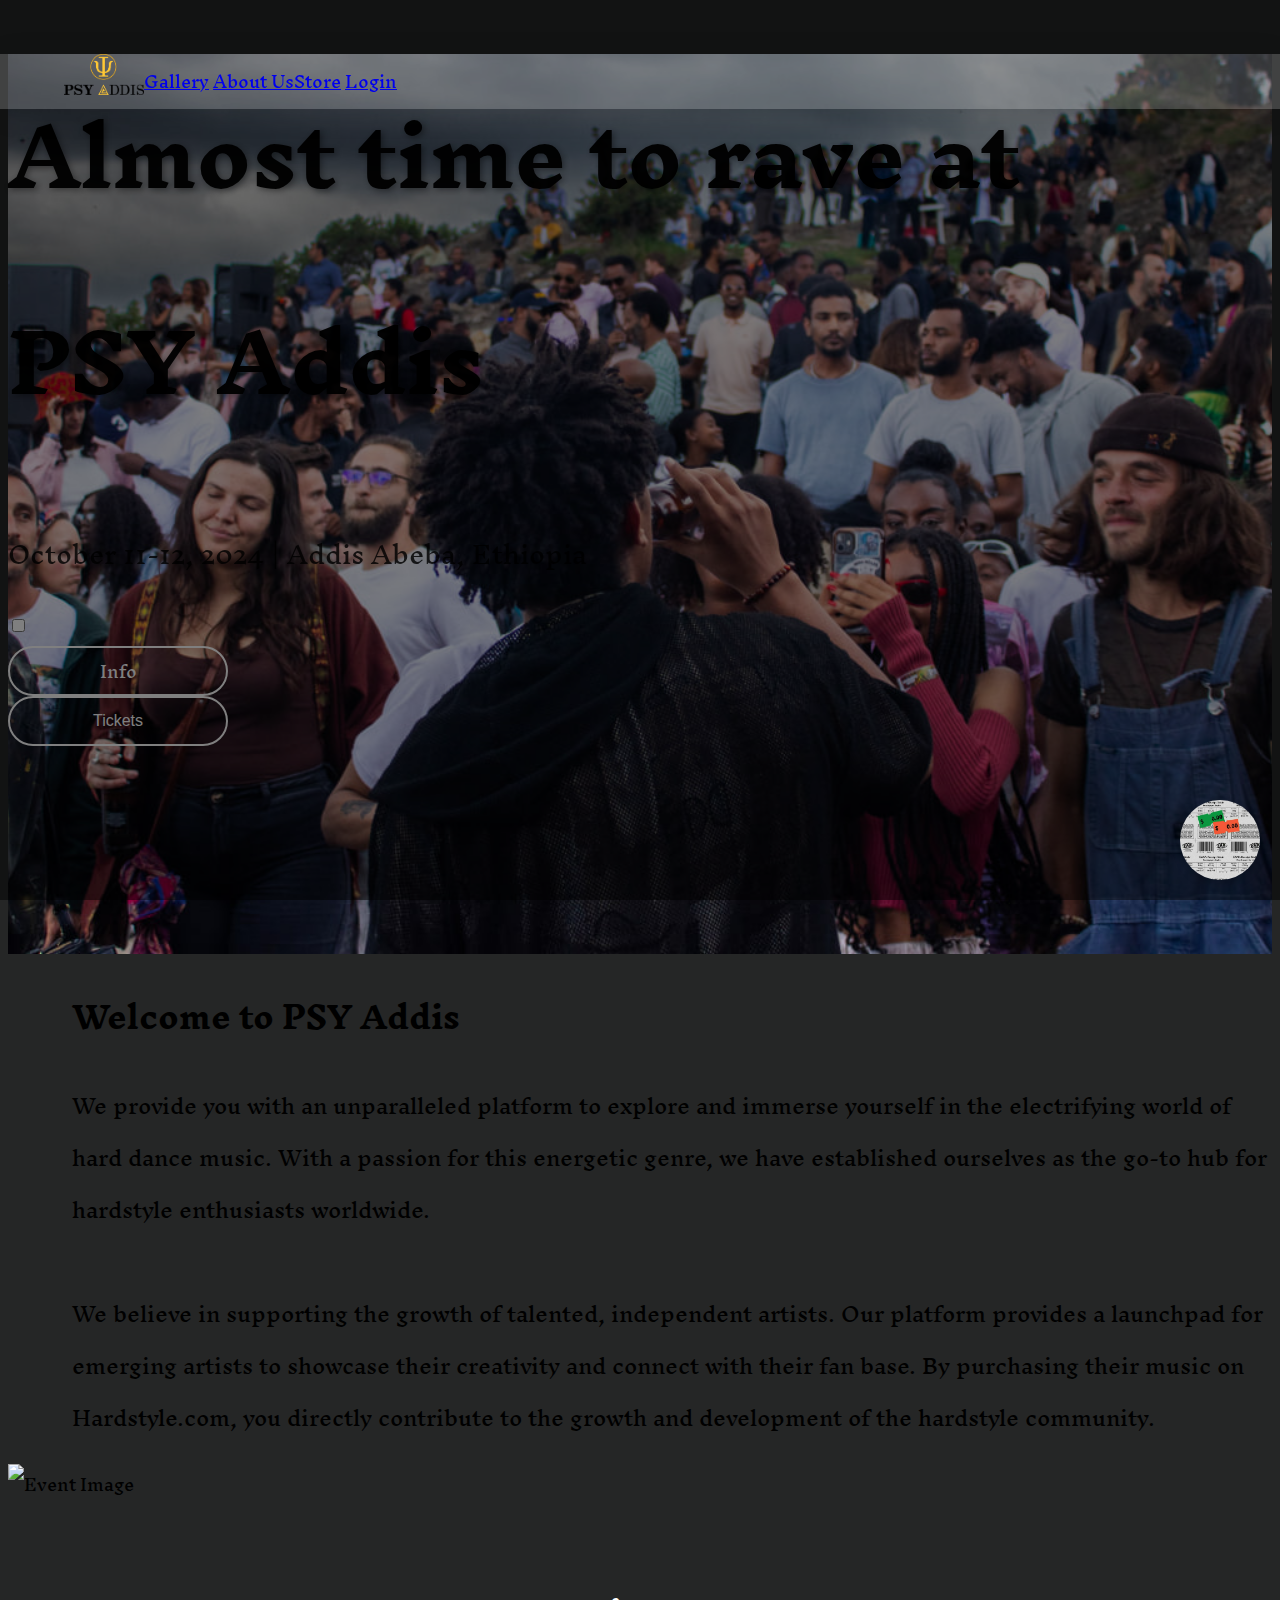
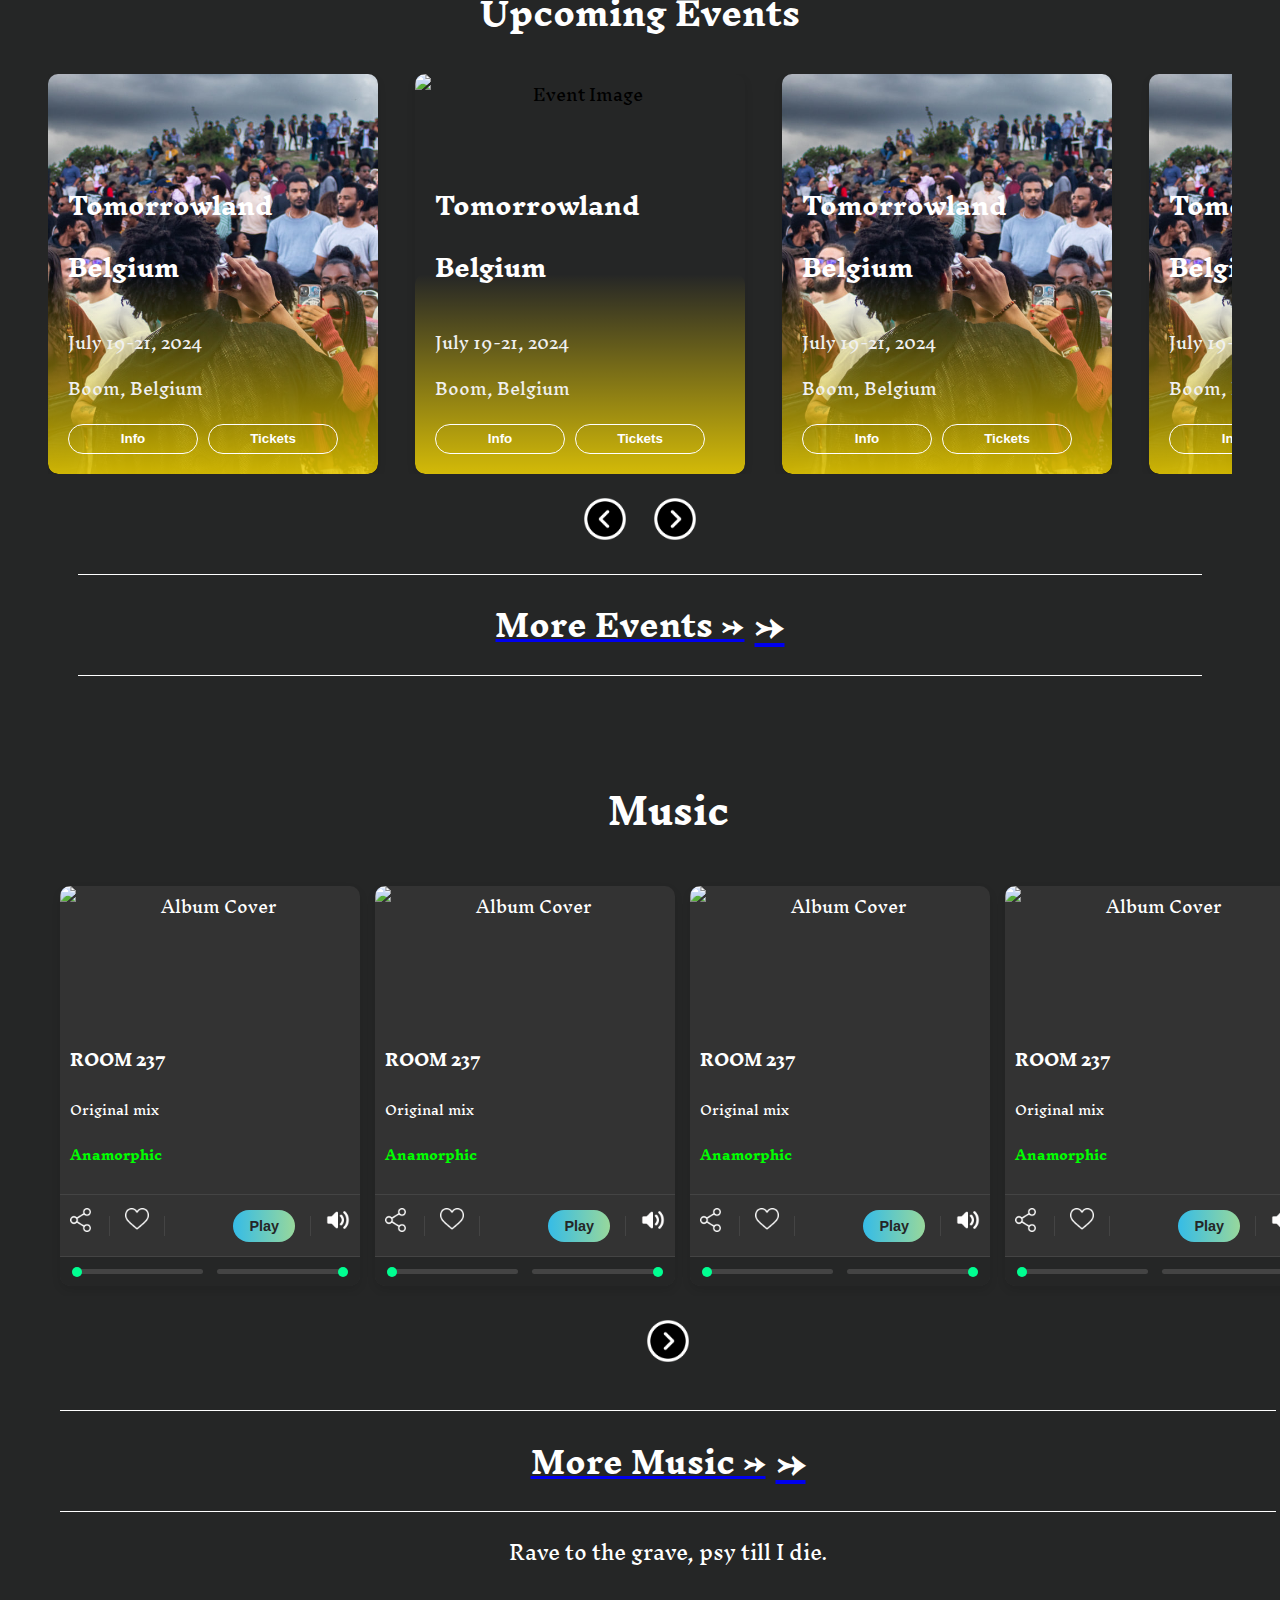
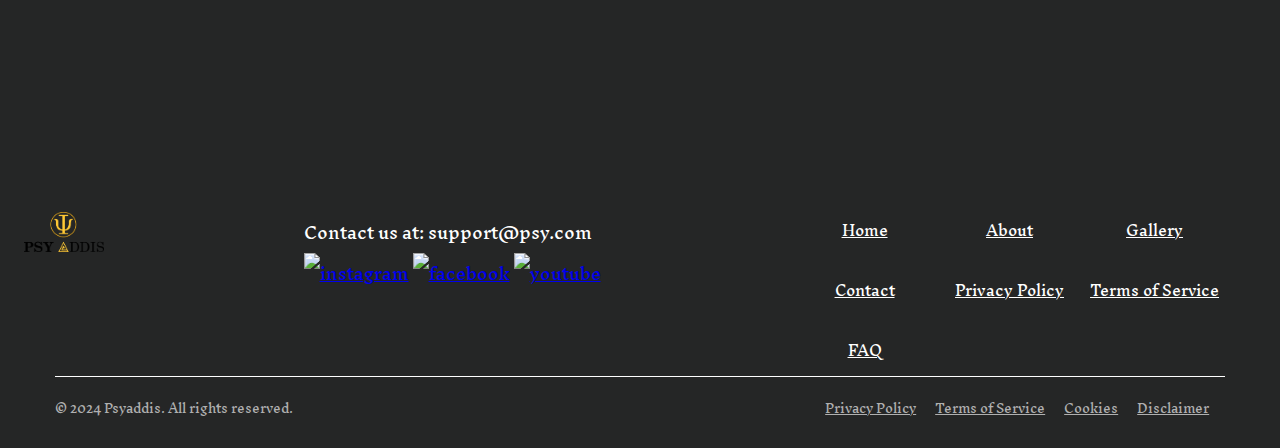
==== index.html @ b21545d0 "Add files via upload" ====
<!DOCTYPE html>
<html lang="en">
<head>
    <meta charset="UTF-8">
    <meta name="viewport" content="width=device-width, initial-scale=1.0">
    <title>PSY Addis Festival</title>
    <link href="https://cdn.jsdelivr.net/npm/tailwindcss@2.2.19/dist/tailwind.min.css" rel="stylesheet">
    <link rel="stylesheet" href="home.css">
    <script src="https://cdn.jsdelivr.net/npm/alpinejs@3.x.x/dist/cdn.min.js" defer></script>
    <script src="https://cdnjs.cloudflare.com/ajax/libs/gsap/3.9.1/gsap.min.js"></script>
    <script src="https://cdnjs.cloudflare.com/ajax/libs/gsap/3.11.5/gsap.min.js"></script>
    <script src="https://cdnjs.cloudflare.com/ajax/libs/gsap/3.11.5/ScrollTrigger.min.js"></script>

    <script src="home.js"></script>
</head>
<!-- Navbar -->
<nav class="navbar fixed top-0 w-full h-20 flex items-center px-4 backdrop-blur-md backdrop-brightness-75">
    <a href="index.html"><img src="psy.png" class="logo"></a>
    <div class="nav-links flex-1 justify-center hidden md:flex space-x-6">
        <a href="Gallery.html" class="text-white font-bold hover:text-yellow-400">Gallery</a>
        <a href="Aboutus.html" class="text-white font-bold hover:text-yellow-400">About Us</a>
    </div>
    <div class="hidden md:flex md:ml-auto space-x-6 mr-16">
        <a href="#" class="text-white font-bold hover:text-yellow-400">Store</a>
        <a href="login.html" class="text-white font-bold hover:text-yellow-400">Login</a>
    </div>
    <div class="hamburger md:hidden flex flex-col items-center cursor-pointer" id="hamburger">
        <div class="bg-white w-8 h-1 mb-1"></div>
        <div class="bg-white w-8 h-1 mb-1"></div>
        <div class="bg-white w-8 h-1"></div>
    </div>
</nav>

<!-- Mobile Menu -->
<div class="mobile-menu hidden md:hidden absolute top-20 left-0 w-full bg-gray-800 p-4 z-20">
    <a href="Gallery.html" class="block text-white font-bold hover:text-yellow-400">Gallery</a>
    <a href="Aboutus.html" class="block text-white font-bold hover:text-yellow-400">About Us</a>
    <a href="#" class="block text-white font-bold hover:text-yellow-400">Store</a>
    <a href="login.html" class="block text-white font-bold hover:text-yellow-400">Login</a>
</div>

<!-- Hidden Menu for Mobile -->
<div class="mobile-menu hidden md:hidden absolute top-20 left-0 w-full bg-gray-800 p-4 z-20">
    <a href="Gallery.html" class="block text-white font-bold hover:text-yellow-400">Gallery</a>
    <a href="Aboutus.html" class="block text-white font-bold hover:text-yellow-400">About Us</a>
    <a href="#" class="block text-white font-bold hover:text-yellow-400">Store</a>
    <a href="login.html" class="block text-white font-bold hover:text-yellow-400">Login</a>
</div>


<!-- Hero Section -->
<div class="hero bg-cover bg-center h-screen relative">
    <div class="overlay absolute inset-0 bg-black opacity-50"></div>
    <div class="main-content text-center absolute inset-0 flex flex-col justify-center items-center text-white">
        <h1 class="text-6xl font-bold">Almost time to rave at<br> PSY Addis</h1>
        <p class="text-2xl mt-4">October 11-12, 2024 | Addis Abeba, Ethiopia</p>

        <!-- Buttons Container -->
        <div class="buttons mt-6 flex space-x-4 relative">
            <div class="info-btn-container relative">
                <!-- Hidden checkbox for toggling dropdown -->
                <input type="checkbox" id="toggle-info" class="toggle-info hidden">

                <!-- Info Button (styled identically to Tickets button) -->
                <label for="toggle-info" class="info-btn border border-white px-10 py-2 rounded-full text-lg cursor-pointer">
                    Info
                </label>

                <!-- Dropdown for Info Button -->
                <div class="dropdown-info absolute top-full left-1/2 transform -translate-x-1/2 mt-2 p-6 bg-black text-white rounded-lg shadow-lg w-96">
                    <h3 class="text-xl font-bold mb-2">Event Details</h3>
                    <p class="mb-1"><strong>Date:</strong> October 11-12, 2024</p>
                    <p class="mb-1"><strong>Time:</strong> 6:00 PM - 2:00 AM</p>
                    <p class="mb-1"><strong>Location:</strong> Addis Abeba, Ethiopia</p>
                    <p class="mt-2"><strong>Details:</strong> Join us for an unforgettable night of music, dance, and celebration at PSY Addis.</p>
                </div>
            </div>

            <!-- Tickets Button -->
            <button class="tickets-btn border border-white px-10 py-2 rounded-full text-lg">Tickets</button>
        </div>
    </div>
</div>

<div class="info-section bg-gray-900 text-white py-20 px-4 flex flex-col md:flex-row items-center">
    <div class="info-text md:w-1/2 md:mr-16 mb-10 md:mb-0">
        <h2 class="text-3xl font-bold mb-4">Welcome to PSY Addis</h2>
        <p class="text-lg">
            We provide you with an unparalleled platform to explore and immerse yourself in the electrifying world of hard dance music. With a passion for this energetic genre, we have established ourselves as the go-to hub for hardstyle enthusiasts worldwide.
            <br><br>
            We believe in supporting the growth of talented, independent artists. Our platform provides a launchpad for emerging artists to showcase their creativity and connect with their fan base. By purchasing their music on Hardstyle.com, you directly contribute to the growth and development of the hardstyle community.
        </p>
    </div>
    <div class="info-image md:w-1/2 flex justify-center">
        <img src="qr.jpg" alt="Event Image" class="w-full md:w-96 h-auto">
    </div>
</div>


<section class="events-section">
    <h2>Upcoming Events</h2>
    <div class="events-grid" id="eventsGrid">
        <div class="event-card">
            <img src="event4.jpg" alt="Event Image" class="event-image">
            <div class="event-details">
                <h3>Tomorrowland Belgium</h3>
                <p>July 19-21, 2024</p>
                <p>Boom, Belgium</p>
                <div class="button-group">
                    <button class="outline-button">Info</button>
                    <button class="outline-button">Tickets</button>
                </div>
            </div>
        </div>

        <div class="event-card">
            <img src="qr.jpg" alt="Event Image" class="event-image">
            <div class="event-details">
                <h3>Tomorrowland Belgium</h3>
                <p>July 19-21, 2024</p>
                <p>Boom, Belgium</p>
                <div class="button-group">
                    <button class="outline-button">Info</button>
                    <button class="outline-button">Tickets</button>
                </div>
            </div>
        </div>

        <div class="event-card">
            <img src="event4.jpg" alt="Event Image" class="event-image">
            <div class="event-details">
                <h3>Tomorrowland Belgium</h3>
                <p>July 19-21, 2024</p>
                <p>Boom, Belgium</p>
                <div class="button-group">
                    <button class="outline-button">Info</button>
                    <button class="outline-button">Tickets</button>
                </div>
            </div>
        </div>

        <div class="event-card">
            <img src="event4.jpg" alt="Event Image" class="event-image">
            <div class="event-details">
                <h3>Tomorrowland Belgium</h3>
                <p>July 19-21, 2024</p>
                <p>Boom, Belgium</p>
                <div class="button-group">
                    <button class="outline-button">Info</button>
                    <button class="outline-button">Tickets</button>
                </div>
            </div>
        </div>

        <div class="event-card">
            <img src="event4.jpg" alt="Event Image" class="event-image">
            <div class="event-details">
                <h3>Tomorrowland Belgium</h3>
                <p>July 19-21, 2024</p>
                <p>Boom, Belgium</p>
                <div class="button-group">
                    <button class="outline-button">Info</button>
                    <button class="outline-button">Tickets</button>
                </div>
            </div>
        </div>
        <!-- Repeat for other event cards -->
    </div>
    <div class="button-container">
        <img src="left.png" alt="Left Icon" class="icon-button" id="leftScroll">
        <img src="right.png" alt="Right Icon" class="icon-button" id="rightScroll">
    </div>

    <a href="events.html" class="more-events-link">
        <div class="more-events-button">
            <span>More Events →</span>
        </div>
    </a>

</section>

<section class="latest-releases">
    <h2>Music</h2>
    <div class="releases-grid">
        <!-- Card 1 -->
        <div class="release-card">
            <img src="event5.jpg" alt="Album Cover" class="release-image">
            <div class="release-info">
                <h3>ROOM 237</h3>
                <p>Original mix</p>
                <p class="artist">Anamorphic</p>
            </div>
            <div class="release-icons">
                <div class="icon">
                    <img src="elips.png" alt="Ellipsis">
                </div>
                <div class="divider"></div>
                <div class="icon">
                    <img src="heart.png" alt="Heart">
                </div>
                <div class="divider"></div>
                <button class="play-button" data-audio="audio1">Play</button>
                <div class="divider"></div>
                <div class="icon">
                    <img src="volume.png" alt="Volume">
                </div>
            </div>

            <audio id="audio1" src="audio/room237.mp3"></audio>
            <div class="music-player">
                <input type="range" class="progress-bar" value="0" max="100">
                <input type="range" class="volume-bar" min="0" max="1" step="0.01" value="1">
            </div>
        </div>


        <div class="release-card">
            <img src="event5.jpg" alt="Album Cover" class="release-image">
            <div class="release-info">
                <h3>ROOM 237</h3>
                <p>Original mix</p>
                <p class="artist">Anamorphic</p>
            </div>
            <div class="release-icons">
                <div class="icon">
                    <img src="elips.png" alt="Ellipsis">
                </div>
                <div class="divider"></div>
                <div class="icon">
                    <img src="heart.png" alt="Heart">
                </div>
                <div class="divider"></div>
                <button class="play-button" data-audio="audio1">Play</button>
                <div class="divider"></div>
                <div class="icon">
                    <img src="volume.png" alt="Volume">
                </div>
            </div>
            <audio id="audio1" src="audio/room237.mp3"></audio>
            <div class="music-player">
                <input type="range" class="progress-bar" value="0" max="100">
                <input type="range" class="volume-bar" min="0" max="1" step="0.01" value="1">
            </div>
        </div>


        <div class="release-card">
            <img src="qr.jpg" alt="Album Cover" class="release-image">
            <div class="release-info">
                <h3>ROOM 237</h3>
                <p>Original mix</p>
                <p class="artist">Anamorphic</p>
            </div>
            <div class="release-icons">
                <div class="icon">
                    <img src="elips.png" alt="Ellipsis">
                </div>
                <div class="divider"></div>
                <div class="icon">
                    <img src="heart.png" alt="Heart">
                </div>
                <div class="divider"></div>
                <button class="play-button" data-audio="audio1">Play</button>
                <div class="divider"></div>
                <div class="icon">
                    <img src="volume.png" alt="Volume">
                </div>
            </div>
            <audio id="audio1" src="audio/room237.mp3"></audio>
            <div class="music-player">
                <input type="range" class="progress-bar" value="0" max="100">
                <input type="range" class="volume-bar" min="0" max="1" step="0.01" value="1">
            </div>
        </div>


        <div class="release-card">
            <img src="event5.jpg" alt="Album Cover" class="release-image">
            <div class="release-info">
                <h3>ROOM 237</h3>
                <p>Original mix</p>
                <p class="artist">Anamorphic</p>
            </div>
            <div class="release-icons">
                <div class="icon">
                    <img src="elips.png" alt="Ellipsis">
                </div>
                <div class="divider"></div>
                <div class="icon">
                    <img src="heart.png" alt="Heart">
                </div>
                <div class="divider"></div>
                <button class="play-button" data-audio="audio1">Play</button>
                <div class="divider"></div>
                <div class="icon">
                    <img src="volume.png" alt="Volume">
                </div>
            </div>
            <audio id="audio1" src="audio/room237.mp3"></audio>
            <div class="music-player">
                <input type="range" class="progress-bar" value="0" max="100">
                <input type="range" class="volume-bar" min="0" max="1" step="0.01" value="1">
            </div>
        </div>

        <div class="release-card">
            <img src="event5.jpg" alt="Album Cover" class="release-image">
            <div class="release-info">
                <h3>ROOM 237</h3>
                <p>Original mix</p>
                <p class="artist">Anamorphic</p>
            </div>
            <div class="release-icons">
                <div class="icon">
                    <img src="elips.png" alt="Ellipsis">
                </div>
                <div class="divider"></div>
                <div class="icon">
                    <img src="heart.png" alt="Heart">
                </div>
                <div class="divider"></div>
                <button class="play-button" data-audio="audio1">Play</button>
                <div class="divider"></div>
                <div class="icon">
                    <img src="volume.png" alt="Volume">
                </div>
            </div>
            <audio id="audio1" src="audio/room237.mp3"></audio>
            <div class="music-player">
                <input type="range" class="progress-bar" value="0" max="100">
                <input type="range" class="volume-bar" min="0" max="1" step="0.01" value="1">
            </div>
        </div>

        <div class="release-card">
            <img src="qr.jpg" alt="Album Cover" class="release-image">
            <div class="release-info">
                <h3>ROOM 237</h3>
                <p>Original mix</p>
                <p class="artist">Anamorphic</p>
            </div>
            <div class="release-icons">
                <div class="icon">
                    <img src="elips.png" alt="Ellipsis">
                </div>
                <div class="divider"></div>
                <div class="icon">
                    <img src="heart.png" alt="Heart">
                </div>
                <div class="divider"></div>
                <button class="play-button" data-audio="audio1">Play</button>
                <div class="divider"></div>
                <div class="icon">
                    <img src="volume.png" alt="Volume">
                </div>
            </div>
            <audio id="audio1" src="house.mp3"></audio>
            <div class="music-player">
                <input type="range" class="progress-bar" value="0" max="100">
                <input type="range" class="volume-bar" min="0" max="1" step="0.01" value="1">
            </div>
        </div>
    </div>


        <div class="button-container">
        <a class="scroll-left">
            <img src="left.png" alt="Left Icon" class="icon-button">
        </a>
        <a class="scroll-right">
            <img src="right.png" alt="Right Icon" class="icon-button">
        </a>
    </div>

    <a href="music.html" class="more-events-link">
        <div class="more-events-button">
            <span>More Music →</span>
        </div>
    </a>

    <p class="rave-message">Rave to the grave, psy till I die.</p>

</section>


<!-- Footer Section -->
<footer class="footer-section py-8">
    <div class="footer-content flex flex-col md:flex-row justify-between items-start px-4 md:px-0">

        <!-- Logo and Contact Info -->
        <div class="footer-logo mb-4 md:mb-0">
            <a href="index.html"><img src="psy.png" alt="Logo"></a>
        </div>

        <div class="footer-contact text-center md:text-left">
            <span>Contact us at: support@psy.com</span>

            <!-- Social Media Icons -->
            <div class="footer-social-icons flex justify-center md:justify-start space-x-4 mt-2">
                <a href="https://www.instagram.com/psy_addis/?__pwa=1#"><img src="instagram-icon.png" alt="instagram"></a>
                <a href="https://www.facebook.com/profile.php?id=100089936949638&ref=xav_ig_profile_web"><img src="facebook-icon.png" alt="facebook"></a>
                <a href="https://www.youtube.com/@PsyAddis"><img src="youtube-icon.png" alt="youtube"></a>
            </div>
        </div>

        <!-- Footer Navigation Links -->
        <div class="footer-nav grid grid-cols-1 md:grid-cols-3 gap-2 text-left mt-6 md:mt-0">
            <a href="index.html">Home</a>
            <a href="Aboutus.html">About</a>
            <a href="Gallery.html">Gallery</a>
            <a href="contact.html">Contact</a>
            <a href="#" class="footer-link" data-page="privacy-policy">Privacy Policy</a>
            <a href="#" class="footer-link" data-page="terms-of-service">Terms of Service</a>
            <a href="#" class="footer-link" data-page="faq">FAQ</a>
        </div>

    </div>
    <!-- Footer Legal Section -->
    <div class="footer-legal mt-8 py-4 text-center md:text-left text-gray-400">
        <span>&copy; 2024 Psyaddis. All rights reserved.</span>
        <div class="flex flex-wrap gap-4 justify-center md:justify-start mt-2">
            <a href="#" class="footer-link" data-page="privacy-policy">Privacy Policy</a>
            <a href="#" class="footer-link" data-page="terms-of-service">Terms of Service</a>
            <a href="#" class="footer-link" data-page="cookies-policy">Cookies</a>
            <a href="#" class="footer-link" data-page="disclaimer">Disclaimer</a>
        </div>
    </div>
    <!-- JavaScript for Dynamic Content -->
    <script>
        const pages = {
            "privacy-policy": `
                <h1>Privacy Policy</h1>
                <p>
Privacy Policy for PSY Addis
At PSY Addis, we respect your privacy and are committed to protecting your personal information. This policy outlines how we collect, use, and safeguard the data you share with us.

Information We Collect:

Name, email address, and contact details when you purchase tickets.
Payment details processed securely by third-party payment providers.
Data from cookies to enhance your browsing experience.
How We Use Your Data:

To process ticket purchases and provide event updates.
To send promotional offers and updates about upcoming house music events.
For customer support and resolving issues.
Your Rights:

Access, update, or delete your personal information.
Opt-out of marketing communications at any time.
For questions, email us at privacy@psyaddis.com.
                </p>
            `,
            "terms-of-service": `
                <h1>Terms of Service</h1>
                <p>
Terms of Use for PSY Addis Website
Welcome to the PSY Addis website. By accessing or using our platform, you agree to the following terms:

Ticket Purchases:

Tickets are non-refundable unless the event is canceled.
Resale of tickets is prohibited.
Usage Restrictions:

You must be 18+ to purchase tickets.
Do not use the website for fraudulent or unauthorized activities.
Liability:

PSY Addis is not responsible for any issues caused by third-party services (e.g., payment gateways).
If you have any concerns, contact support@psyaddis.com.
                </p>
            `,
            "faq": `
                <h1>Frequently Asked Questions</h1>
                <p><strong>Q:</strong> Q: How can I purchase tickets?
<br><strong>A:</strong> Visit our website, select your event, and follow the payment steps.</p>

<p><strong>Q:</strong> Q: Are refunds available?
<br><strong>A:</strong> Refunds are issued only if the event is canceled.</p>

<p><strong>Q:</strong> Q: Can I transfer my ticket to someone else?
<br><strong>A:</strong> Yes, tickets are transferable, but the buyer assumes all risks.</p>

<p><strong>Q:</strong> Q: What if I don’t receive my ticket?
<br><strong>A:</strong> Contact us at support@psyaddis.com, and we’ll resolve it promptly.</p>

<p><strong>Q:</strong> Q: Do I need to print my ticket?
<br><strong>A:</strong> No, digital tickets are accepted at the event entrance.</p>


            `,
            "cookies-policy": `
                <h1>Cookies Policy</h1>
                <p>
We use cookies to ensure a seamless experience on our website.

What Are Cookies?
Cookies are small files stored on your device to improve website functionality and enhance your user experience.

How We Use Cookies:

To remember your preferences and login details.
To analyze website traffic and improve our services.
Managing Cookies:
You can adjust your browser settings to disable cookies, but this may limit some website features.

For more details, email cookies@psyaddis.com.


                </p>
            `,
            "disclaimer": `
                <h1>Disclaimer</h1>
                <p>4. Disclaimer
PSY Addis provides this website “as is” without warranties of any kind.

Event Information:

Event details are subject to change without prior notice.
PSY Addis is not liable for third-party event management issues.
Website Availability:

We strive for uninterrupted service but cannot guarantee availability at all times.
For further assistance, email info@psyaddis.com.

</p>
            `,
        };

        document.addEventListener("DOMContentLoaded", () => {
            const links = document.querySelectorAll(".footer-link");
            const body = document.querySelector("body");
            const contentWrapper = document.createElement("div");
            contentWrapper.id = "dynamic-page";
            contentWrapper.style.cssText = `
                position: fixed;
                top: 0;
                left: 0;
                width: 70%;
                height: 100%;
                background: black;
                color: white;
                display: flex;
                flex-direction: column;
                justify-content: center;
                align-items: center;
                text-align: center;
                padding: 20px;
                box-sizing: border-box;
                display: none;
            `;
            body.appendChild(contentWrapper);

            links.forEach(link => {
                link.addEventListener("click", (event) => {
                    event.preventDefault();
                    const page = event.target.dataset.page;
                    if (pages[page]) {
                        contentWrapper.innerHTML = pages[page] + `<button id="close-btn" style="margin-top: 20px; padding: 10px 20px; background: gray; color: white; border: none; border-radius: 5px; cursor: pointer;">Close</button>`;
                        contentWrapper.style.display = "flex";

                        document.getElementById("close-btn").addEventListener("click", () => {
                            contentWrapper.style.display = "none";
                        });
                    }
                });
            });
        });
    </script>
</footer>

<!-- My Tickets Circle -->
<div class="my-tickets-circle" id="myTicketsCircle">
    <img src="ticket.jpg" alt="My Tickets" />
</div>

<!-- Popup Modal -->
<div class="ticket-popup" id="ticketPopup">
    <div class="popup-content">
        <span class="close-btn" id="closeBtn">&times;</span>
        <h2>Your Tickets</h2>
        <ul id="ticketList">
            <!-- Tickets will be dynamically added here -->
        </ul>
    </div>
</div>


</body>
</html>
---- home.css ----
/* Font and base styles */
@import url('https://fonts.googleapis.com/css2?family=Inknut+Antiqua:wght@400;700&display=swap');
body {
    font-family: 'Inknut Antiqua', serif;
      background-color: #252626;
}

/* Background image */
.hero {
    background-image: url('event4.jpg');
    background-size: cover;
    background-position: center;
    height: 100vh;
}

/* Background overlay */
.overlay {
    position: absolute;
    inset: 0;
    background: rgba(0, 0, 0, 0.5);
}

/* Navbar styles */
.navbar {
    background: rgba(255, 255, 255, 0.2);
    box-shadow: 0 4px 30px rgba(0, 0, 0, 0.1);
    z-index: 10; /* Ensure the navbar is on top */
}

.logo {
    width: 80px;
    margin-left: 4rem;
}

.nav-item {
    color: white;
    font-weight: bold;
        font-size: 1.25rem;
    transition: color 0.3s;
}

.nav-item:hover {
    color: yellow;
}

.flex.mr-16 {
    margin-right: 4rem;
}

/* Navbar Styles */
.navbar {
    background: rgba(255, 255, 255, 0.2);
    box-shadow: 0 4px 30px rgba(0, 0, 0, 0.1);
    z-index: 10; /* Ensure the navbar is on top */
    width: 100%; /* Full width of the container */
    position: fixed; /* Keep it at the top */
    left: 0; /* Align to the left edge */
}

/* Navbar Styles */
.navbar {
    background: rgba(255, 255, 255, 0.2);
    box-shadow: 0 4px 30px rgba(0, 0, 0, 0.1);
    z-index: 10; /* Ensure the navbar is on top */
    width: 100%; /* Full width of the container */
    position: fixed; /* Keep it at the top */
    left: 0; /* Align to the left edge */
    display: flex; /* Use flexbox for layout */
    justify-content: space-between; /* Space out the items */
    align-items: center; /* Center items vertically */
}

/* Hamburger Styles */
.hamburger {
    cursor: pointer; /* Change cursor on hover */
    flex-direction: column; /* Stack lines vertically */
    margin-left: auto; /* Push hamburger to the right */
}

/* Mobile Menu Styles */
.mobile-menu {
    display: none; /* Initially hidden */
    background: rgba(0, 0, 0, 0.9); /* Black background for the mobile menu */
    position: fixed; /* Fix position so it covers the full width */
    top: 80px; /* Adjust based on navbar height */
    left: 0; /* Align to the left */
    right: 0; /* Align to the right */
    margin: 0; /* Remove margin */
    padding: 1rem; /* Add padding for the mobile menu */
    z-index: 20; /* Make sure it's on top of other elements */
    opacity: 0; /* Start hidden */
    transform: translateY(-20px); /* Start slightly above */
    transition: opacity 0.3s ease, transform 0.3s ease; /* Add transition for smooth effect */
}

/* Show menu when hamburger is clicked */
.mobile-menu:not(.hidden) {
    display: block; /* Show the menu */
    opacity: 1; /* Make it visible */
    transform: translateY(0); /* Move it to the default position */
}

/* Mobile responsiveness */
@media (max-width: 768px) {
    .nav-links {
        display: none; /* Hide desktop nav links */
    }

    .mobile-menu {
        padding: 2rem 0; /* Add padding to the mobile menu for top and bottom */
    }

    .mobile-menu a {
        text-align: center; /* Center text in mobile menu */
        display: block; /* Block display for each link */
        margin: 1rem 0; /* Spacing between links */
        color: white; /* Text color for visibility */
        font-weight: bold; /* Bold text */
        font-size: 1.5rem; /* Increase font size for better readability */
    }
}


/* Main content */
.main-content h1 {
    font-size: 5rem;
    text-shadow: 2px 2px 6px rgba(0, 0, 0, 0.4);
}

.main-content p {
    font-size: 1.5rem;
}

/* Buttons */
.buttons .info-btn,
.buttons .tickets-btn {
    width: 220px;
    height: 50px;
    border-radius: 30px;
    transition: all 0.3s ease;
    border: 2px solid white;
    background-color: transparent;
    color: white;
    display: flex;
    align-items: center;
    justify-content: center;
    padding: 0 20px;
    font-size: 1rem;
    box-sizing: border-box; /* Ensure padding doesn't cause overflow */
}

.buttons .info-btn:hover,
.buttons .tickets-btn:hover {
    background-color: white;
    color: black;
}

/* Adjust spacing between buttons */
.buttons .info-btn + .tickets-btn {
    margin-left: 20px;
}

/* Dropdown styling */
/* Add a hidden class to initially hide the dropdown */
.dropdown-info {
    position: absolute;
    top: 100%; /* Positioned below the button */
    left: 50%;
    transform: translateX(-50%);
    margin-top: 0.5rem;
    padding: 1.5rem;
    background-color: black;
    color: white;
    border-radius: 0.5rem;
    box-shadow: 0 4px 8px rgba(0, 0, 0, 0.2);
    width: 24rem; /* Wider to accommodate detailed info */
    opacity: 0; /* Initially hidden */
    visibility: hidden; /* Initially hidden */
    transition: opacity 0.3s ease, visibility 0s linear 0.3s; /* Smooth fade-in transition */
}

.dropdown-info.visible {
    visibility: visible;
    opacity: 1; /* Make visible when class is added */
    transition: opacity 0.3s ease; /* Smooth fade-in */
}

/* Paragraph spacing */
.dropdown-info p {
    margin: 0.5rem 0; /* Consistent spacing */
}

.dropdown-info h3 {
    font-size: 1.25rem; /* Larger title font */
}

.dropdown-info p strong {
    color: #ffcc00; /* Optional highlight color */
}


/* Responsive Styles */
@media (max-width: 768px) {
    .main-content h1 {
        font-size: 3rem;
    }
    .main-content p {
        font-size: 1.2rem;
    }
    .buttons .info-btn,
    .buttons .tickets-btn {
        width: 180px; /* Adjust button width */
    }
    .dropdown-info {
        width: 90vw; /* Responsive width for mobile */
        max-width: 320px; /* Prevent excessive width */
    }
}

@media (max-width: 480px) {
    .main-content h1 {
        font-size: 2.5rem;
    }
    .main-content p {
        font-size: 1rem;
    }
    .buttons .info-btn,
    .buttons .tickets-btn {
        width: 150px; /* Further adjust button width */
    }
    .dropdown-info {
        width: 90vw; /* Constrain dropdown on small screens */
        max-width: 280px;
    }
}

/* Info Section */
.info-section {
    background-color: #252626; /* Background color */
}

.info-text {
    margin-left: 4rem;
    font-size: 20px;
}

.info-image img {
    width: 480px;
    height: 480px;
}

/* Responsive styles */
@media (max-width: 640px) {
 .info-text {
        margin-left: 0;
        text-align: center;
    }

    .info-image img {
        width: 100%; /* Make image responsive */
        height: auto;
    }
}



.events-section {
    position: relative;
    padding: 40px;
    background-color: #252626;
    text-align: center;
    overflow-x: hidden; /* Hide horizontal overflow */
}

.events-section h2 {
  font-size: 2em;
  margin-bottom: 20px;
  color: #ffffff;
}

.events-grid {
    display: flex;
    gap: 5px;
    overflow-x: auto; /* Enable scrolling but hide scrollbar */
    scroll-snap-type: x mandatory;
    scroll-behavior: smooth;
}
.events-grid::-webkit-scrollbar {
    display: none; /* Hides scrollbar in WebKit browsers */
}
.event-card {
  min-width: 330px; /* Set a fixed card width */
  width: 330px; /* Ensures consistent width */
  height: 400px; /* Fixed card height */
  margin: 0 0 0 2rem; /* Moves each card 2rem to the right */
  padding: 0; /* Removes any internal padding */
  border-radius: 10px;
  overflow: hidden;
  position: relative;
  transition: transform 0.3s;
  box-shadow: 0 4px 8px rgba(0, 0, 0, 0.1);
  scroll-snap-align: start;
}

.event-image {
  width: 100%; /* Ensures the image takes the full card width */
  height: 100%; /* Ensures the image takes the full card height */
  object-fit: cover; /* Ensures the image scales properly to fit the card */
  display: block; /* Prevents images from being treated as inline elements */
}

.event-card::after {
  content: '';
  position: absolute;
  bottom: 0;
  left: 0;
  right: 0;
  height: 50%; /* Overlay height to cover half of the card */
  background: linear-gradient(to top, rgba(255, 223, 0, 0.8), rgba(255, 223, 0, 0));
  border-radius: 10px;
  pointer-events: none;
}

.event-details {
  position: absolute;
  bottom: 20px;
  left: 20px;
  right: 20px;
  color: #ffffff;
  z-index: 1;
  text-align: left;
}

.event-details h3 {
  font-size: 1.5em;
  color: #ffffff;
}

.event-details p {
  color: #f0f0f0;
  margin: 5px 0;
}

.button-group {
  display: flex;
  gap: 10px;
  margin-top: 15px;
  justify-content: left;
}

.outline-button {
  width: 130px;
  height: 30px;
  background-color: transparent;
  border: 1px solid #ffffff;
  border-radius: 30px;
  color: #ffffff;
  font-weight: bold;
  cursor: pointer;
  transition: background-color 0.3s, color 0.3s;
}

.outline-button:hover {
  background-color: #ffffff;
  color: #252626;
}

.button-container {
    display: flex;
    justify-content: center;
    margin-top: 20px;
}

.icon-button {
    width: 50px; /* Set your desired icon size */
    height: 50px;
    margin: 0 10px;
    cursor: pointer;
    transition: transform 0.3s ease;
    border-radius: 50%; /* Optional: round icon */
}

.icon-button:hover {
    transform: scale(1.1); /* Slightly enlarge on hover */
    box-shadow: 0 4px 8px rgba(0, 0, 0, 0.2); /* Add shadow effect on hover */
}



/* Media query for mobile mode */
@media (max-width: 768px) {
  .events-grid {
    display: flex; /* Change to flex for horizontal scrolling on mobile */
    overflow-x: auto; /* Enable horizontal scrolling */
    scroll-snap-type: x mandatory; /* Snap effect */
    padding: 0; /* Ensures no extra space around the grid */
  }

  .event-card {
    scroll-snap-align: start; /* Snap alignment */
    min-width: 90%; /* Ensures each card takes full width of the viewport */
  }
}



/* Additional styling for the 'More Events' button */
.more-events-button {
  width: 97%;
  height: 100px;
  margin: 30px auto 0;
  display: flex;
  align-items: center;
  justify-content: center;
  color: #ffffff;
  font-size: 30px;
  font-weight: bold;
  background-color: transparent;
  border-top: 1px solid #ffffff;
  border-bottom: 1px solid #ffffff;
  position: relative;
  overflow: hidden;
  cursor: pointer;
  transition: color 0.3s;
  text-decoration: none; /* For link styling */
}

/* Text and arrow styling */
.more-events-button span {
  display: flex;
  align-items: center;
  gap: 10px;
  z-index: 1;
}

.more-events-button span::after {
  content: '→'; /* Arrow */
  font-size: 40px;
}

/* Yellow fill effect on hover */
.more-events-button::before {
  content: '';
  position: absolute;
  top: 100%;
  left: 0;
  width: 100%;
  height: 100%;
  background-color: rgba(255, 223, 0, 0.8); /* Yellow overlay */
  transition: top 0.4s ease;
  z-index: 0;
}

/* Hover effect to animate fill from bottom up */
.more-events-button:hover::before {
  top: 0;
}

.more-events-button:hover {
  color: #252626; /* Text color changes to match background */
}




body {
    background-color: #252626; /* Background color for the whole page */
    overflow-x: hidden;
}

/* Music Section */
.latest-releases {
    padding: 20px;
    background-color: #252626;
    color: white;
    text-align: center;
    width: 100vw;
    margin: 0 auto;
    overflow-x: hidden;
}

.latest-releases h2 {
    font-size: 2.2em;
    margin-bottom: 20px;
    color: #ffffff;
}

.releases-grid {
    display: flex; /* Change from grid to flex */
    gap: 15px;
    overflow-x: hidden; /* Enable horizontal scrolling */
    scroll-snap-type: x mandatory; /* Snap effect for horizontal scroll */
    padding: 10px;
    margin: 0 auto;
    width: 95%;
}

.release-card {
    min-width: 300px; /* Fixed width for horizontal scrolling */
    height: 400px; /* Fixed height for the card */
    background-color: #333;
    border-radius: 10px;
    overflow: hidden; /* Prevents the image from overflowing out of the card */
    color: white;
    display: flex;
    flex-direction: column;
    justify-content: space-between;
    box-shadow: 0 4px 8px rgba(0, 0, 0, 0.1);
    scroll-snap-align: center; /* Centers the card in view when scrolled */
}

.release-image {
    width: 100%;
    height: 230px;
    object-fit: cover;
    object-position: center;
}


.release-info {
    padding: 10px;
    text-align: left;
}

.release-info h3 {
    font-size: 1em;
    margin: 5px 0;
}

.release-info p {
    font-size: 0.8em;
}

.release-info .artist {
    color: #0f0;
    font-weight: bold;
}

.release-icons {
    display: flex;
    align-items: center;
    padding: 10px;
    background-color: #333;
    border-top: 1px solid #444;
}

.release-icons {
    display: flex;
    align-items: center;
    justify-content: space-between; /* Space out the elements */
    gap: 15px; /* Add spacing between items */
    padding: 10px;
}

.icon img {
    width: 24px;
    height: 24px;
    object-fit: contain; /* Keep the image proportions */
    cursor: pointer;
    transition: transform 0.2s; /* Smooth zoom-in effect on hover */
}

.icon img:hover {
    transform: scale(1.2); /* Slightly enlarge the icon on hover */
}

.divider {
    width: 1px;
    height: 20px;
    background-color: #444;
}

.play-button {
    background: linear-gradient(90deg, #35BCE7, #FAF350); /* Gradient background */
    color: #252626;
    border: none;
    padding: 8px 16px;
    border-radius: 20px; /* Rounded edges */
    font-size: 0.9em;
    font-weight: bold;
    cursor: pointer;
    transition: background-size 0.4s, transform 0.2s;
    background-size: 200%;
    margin-left: auto; /* Push the play button to the right */
}

.play-button:hover {
    background-position: right; /* Animate the gradient on hover */
    transform: scale(1.1); /* Slightly enlarge the button */
}


.music-player {
    display: flex;
    align-items: center;
    justify-content: space-between;
    padding: 10px;
    background-color: #252626;
    border-top: 1px solid #444;
    gap: 10px;
}

.progress-bar,
.volume-bar {
    -webkit-appearance: none;
    appearance: none;
    width: 100%;
    height: 5px;
    background: #444; /* Default background */
    border-radius: 5px;
    outline: none;
    transition: background-color 0.3s;
    cursor: pointer;
    background: linear-gradient(to right, #00ff91 0%, #00ff91 0%, #444 0%, #444 100%); /* Gradient */
}

.progress-bar::-webkit-slider-thumb,
.volume-bar::-webkit-slider-thumb {
    -webkit-appearance: none;
    appearance: none;
    width: 10px;
    height: 10px;
    background: #00ff91;
    border-radius: 50%;
    cursor: pointer;
}

.progress-bar:hover,
.volume-bar:hover {
    background-color: #555;
}


@media (max-width: 768px) { /* Target mobile screens */
    .releases-grid {
        display: flex; /* Use flexbox for horizontal layout */
        overflow-x: auto; /* Enable horizontal scrolling */
        scroll-snap-type: x mandatory; /* Enable snap scrolling */
        gap: 15px; /* Keep the gap between cards */
        padding: 20px 10px; /* Add padding for aesthetics */
    }

    .release-card {
        flex: 0 0 90%; /* Each card takes up 90% of the container width */
        margin-right: 10px; /* Margin to create a glimpse of the next card */
        scroll-snap-align: start; /* Snap alignment */
    }

    .releases-grid::-webkit-scrollbar {
        display: none; /* Hide scrollbar */
    }
}




.more-events-button {
    width: 95%;
    height: 100px;
    margin: 30px auto 0;
    display: flex;
    align-items: center;
    justify-content: center;
    color: #ffffff;
    font-size: 30px;
    font-weight: bold;
    background-color: transparent;
    border-top: 1px solid #ffffff;
    border-bottom: 1px solid #ffffff;
    position: relative;
    overflow: hidden;
    cursor: pointer;
    transition: color 0.3s;
    text-decoration: none; /* For link styling */
}

/* Text and arrow styling */
.more-events-button span {
    display: flex;
    align-items: center;
    gap: 10px;
    z-index: 1;
}

.more-events-button span::after {
    content: '→'; /* Arrow */
    font-size: 40px;
}

/* Yellow fill effect on hover */
.more-events-button::before {
    content: '';
    position: absolute;
    top: 100%;
    left: 0;
    width: 100%;
    height: 100%;
    background-color: rgba(255, 223, 0, 0.8); /* Yellow overlay */
    transition: top 0.4s ease;
    z-index: 0;
}

/* Hover effect to animate fill from bottom up */
.more-events-button:hover::before {
    top: 0;
}

.more-events-button:hover {
    color: #252626; /* Text color changes to match background */
}
.rave-message {
    color: white; /* Set the text color */
    font-size: 1.2em; /* Adjust the font size */
    margin-top: 15px; /* Add some space above the text */
    text-align: center; /* Center align the text */
}

/* Footer Section */
.footer-section {
    background-color: #252626;
    color: #ffffff;
    max-width: 100%;
    margin: 0 auto;
    padding: 1rem;
    margin-top: 180px;
}

.footer-content {
    max-width: 97%;s
    margin: 0 auto;
}

.footer-logo img {
    width: 5rem;
    height: 2.5rem;
}

.footer-contact span {
    font-size: 1rem;
    display: block;
}

.footer-social-icons a img {
    width: 1.5rem;
    height: 1.5rem;
}

.footer-nav {
    display: grid;
    grid-template-columns: 1fr; /* 1 column by default */
    gap: 1rem;
    text-align: left;
}

.footer-nav a {
    color: #ffffff;
    font-size: 0.875rem;
    margin-bottom: 0.5rem;
    transition: color 0.3s;
}

.footer-nav a:hover {
    color: #28a745;
}

.footer-legal {
    max-width: 95%;
    margin: 0 auto;
    border-top: 1px solid #ffffff;
    padding-top: 1rem;
    color: #b0b0b0; /* Dimmed color */
    font-size: 0.75rem;
    display: flex;
    flex-direction: column;
    align-items: center;
}

.footer-legal a {
    color: #b0b0b0;
    font-size: 0.75rem;
    margin-right: 1rem;
    transition: color 0.3s;
}

.footer-legal a:hover {
    color: #28a745;
}


/* Responsive styles */
@media (min-width: 768px) {
    .footer-content {
        display: flex;
        justify-content: space-between;
        align-items: flex-start;
    }

    .footer-nav {
        grid-template-columns: repeat(3, 1fr); /* 3 columns on larger screens */
        text-align: center; /* Align text left on desktop */
    }

    .footer-legal {
        flex-direction: row;
        justify-content: space-between;
        align-items: center;
        text-align: left;
    }
}

/* The "My Tickets" Circle (with Image) */
.my-tickets-circle {
    position: fixed;
    bottom: 20px;
    right: 20px;
    width: 80px;  /* Larger circle */
    height: 80px;  /* Larger circle */
    background-color: transparent;
    border-radius: 50%;
    overflow: hidden;
    cursor: pointer;
    box-shadow: 0 4px 8px rgba(0, 0, 0, 0.2);
    z-index: 1000;
    transition: transform 0.3s ease, box-shadow 0.3s ease;
}

.my-tickets-circle:hover {
    transform: scale(1.1); /* Slightly enlarge the circle on hover */
    box-shadow: 0 8px 16px rgba(0, 0, 0, 0.3); /* Add a stronger shadow */
}

.my-tickets-circle img {
    width: 100%;
    height: 100%;
    object-fit: cover;
    transition: opacity 0.3s ease;
}

.my-tickets-circle:hover img {
    opacity: 0.8; /* Slightly fade the image on hover */
}

/* The Popup Modal */
.ticket-popup {
    display: none;
    position: fixed;
    top: 50%;
    left: 50%;
    transform: translate(-50%, -50%) scale(0.5);  /* Start small and scale up */
    background-color: white;
    padding: 30px;
    border-radius: 10px;
    box-shadow: 0 4px 12px rgba(0, 0, 0, 0.1);
    z-index: 1001;
    width: 80%;
    max-width: 700px;  /* Larger popup */
    box-sizing: border-box;
    opacity: 0;
    transition: opacity 0.3s ease-in-out, transform 0.4s ease-out; /* Smooth transition */
}

/* "Pop Out" Animation */
.ticket-popup.show {
    display: block;
    opacity: 1;
    transform: translate(-50%, -50%) scale(1);  /* Scale the popup up */
}

/* Close Button */
.close-btn {
    position: absolute;
    top: 10px;
    right: 10px;
    font-size: 30px;
    color: #333;
    cursor: pointer;
    transition: color 0.3s ease;
}

.close-btn:hover {
    color: #ff9800; /* Change color on hover */
}

/* Ticket List Styles */
#ticketList {
    list-style-type: none;
    padding: 0;
    margin-top: 20px;
}

.ticket-item {
    display: flex;
    align-items: center;
    margin-bottom: 20px;
    padding: 20px;  /* Larger padding */
    background-color: #f4f4f4;
    border-radius: 10px;  /* Larger radius */
    box-shadow: 0 2px 6px rgba(0, 0, 0, 0.1);
    transition: transform 0.3s ease, box-shadow 0.3s ease;
}

.ticket-item:hover {
    transform: translateX(10px) translateY(-5px); /* Slide the ticket on hover */
    box-shadow: 0 4px 12px rgba(0, 0, 0, 0.2); /* Add a stronger shadow */
}

.ticket-img {
    width: 80px;  /* Larger circle */
    height: 80px;  /* Larger circle */
    border-radius: 50%;
    overflow: hidden;
    margin-right: 20px;
    transition: transform 0.3s ease;
}

.ticket-img img {
    width: 100%;
    height: 100%;
    object-fit: cover;
    transition: transform 0.3s ease;
}

.ticket-img:hover img {
    transform: scale(1.1); /* Slightly enlarge the image on hover */
}

.ticket-details h3 {
    margin: 0;
    font-size: 22px;  /* Larger font */
    font-weight: bold;
    transition: color 0.3s ease;
}

.ticket-details h3:hover {
    color: #ff9800; /* Change color on hover */
}

.ticket-details p {
    margin: 5px 0;
    color: #555;
    font-size: 16px;
}

/* New section for "Used" and "Use" labels */
.ticket-status {
    display: flex;
    flex-direction: column;
    align-items: flex-start;
    margin-top: 10px;
    transition: opacity 0.3s ease;
}

.ticket-status span {
    font-size: 14px;
    font-weight: bold;
    color: #555;
    margin-bottom: 5px;
}

.used-label, .use-label {
    background-color: #ddd;
    padding: 5px 10px;
    border-radius: 20px;
    font-size: 14px;
    color: #333;
    cursor: pointer;
    transition: background-color 0.3s ease, transform 0.3s ease;
}

.used-label:hover, .use-label:hover {
    background-color: #ff9800;
    transform: scale(1.1); /* Slightly enlarge on hover */
}
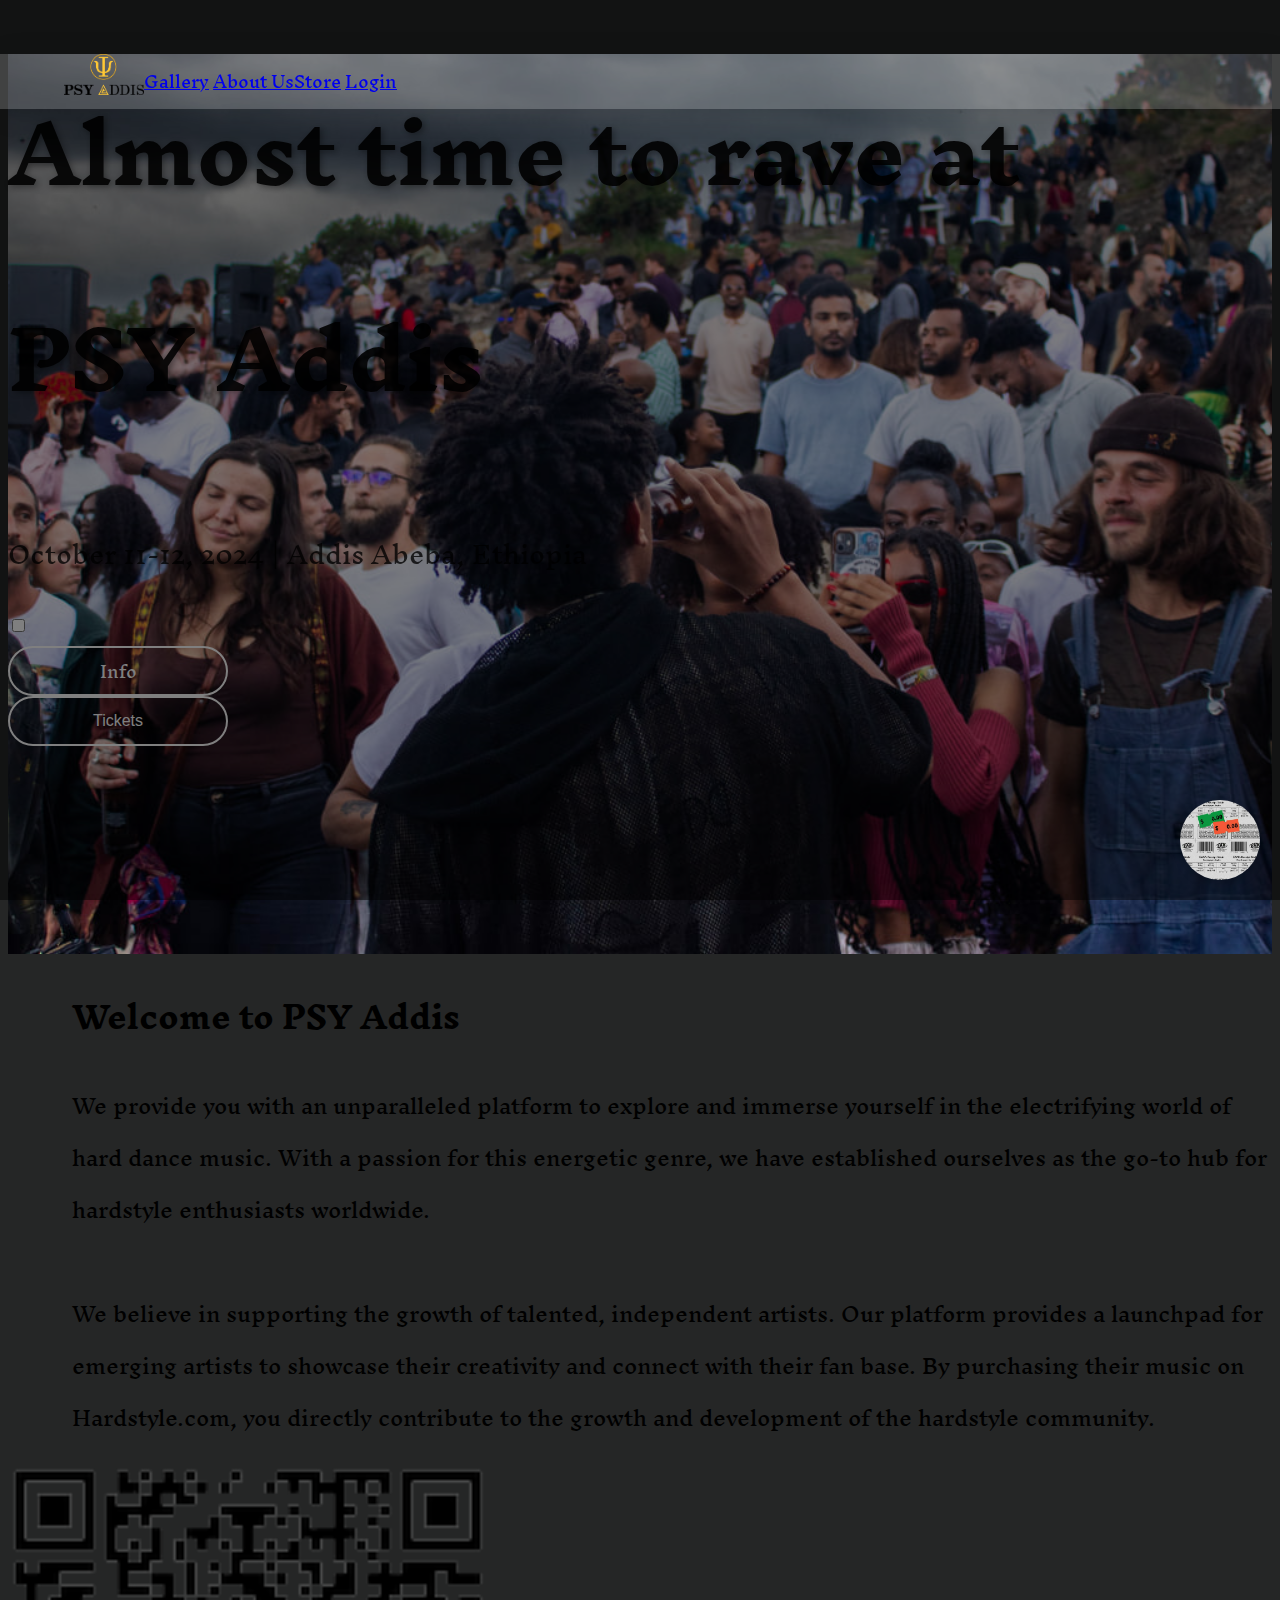
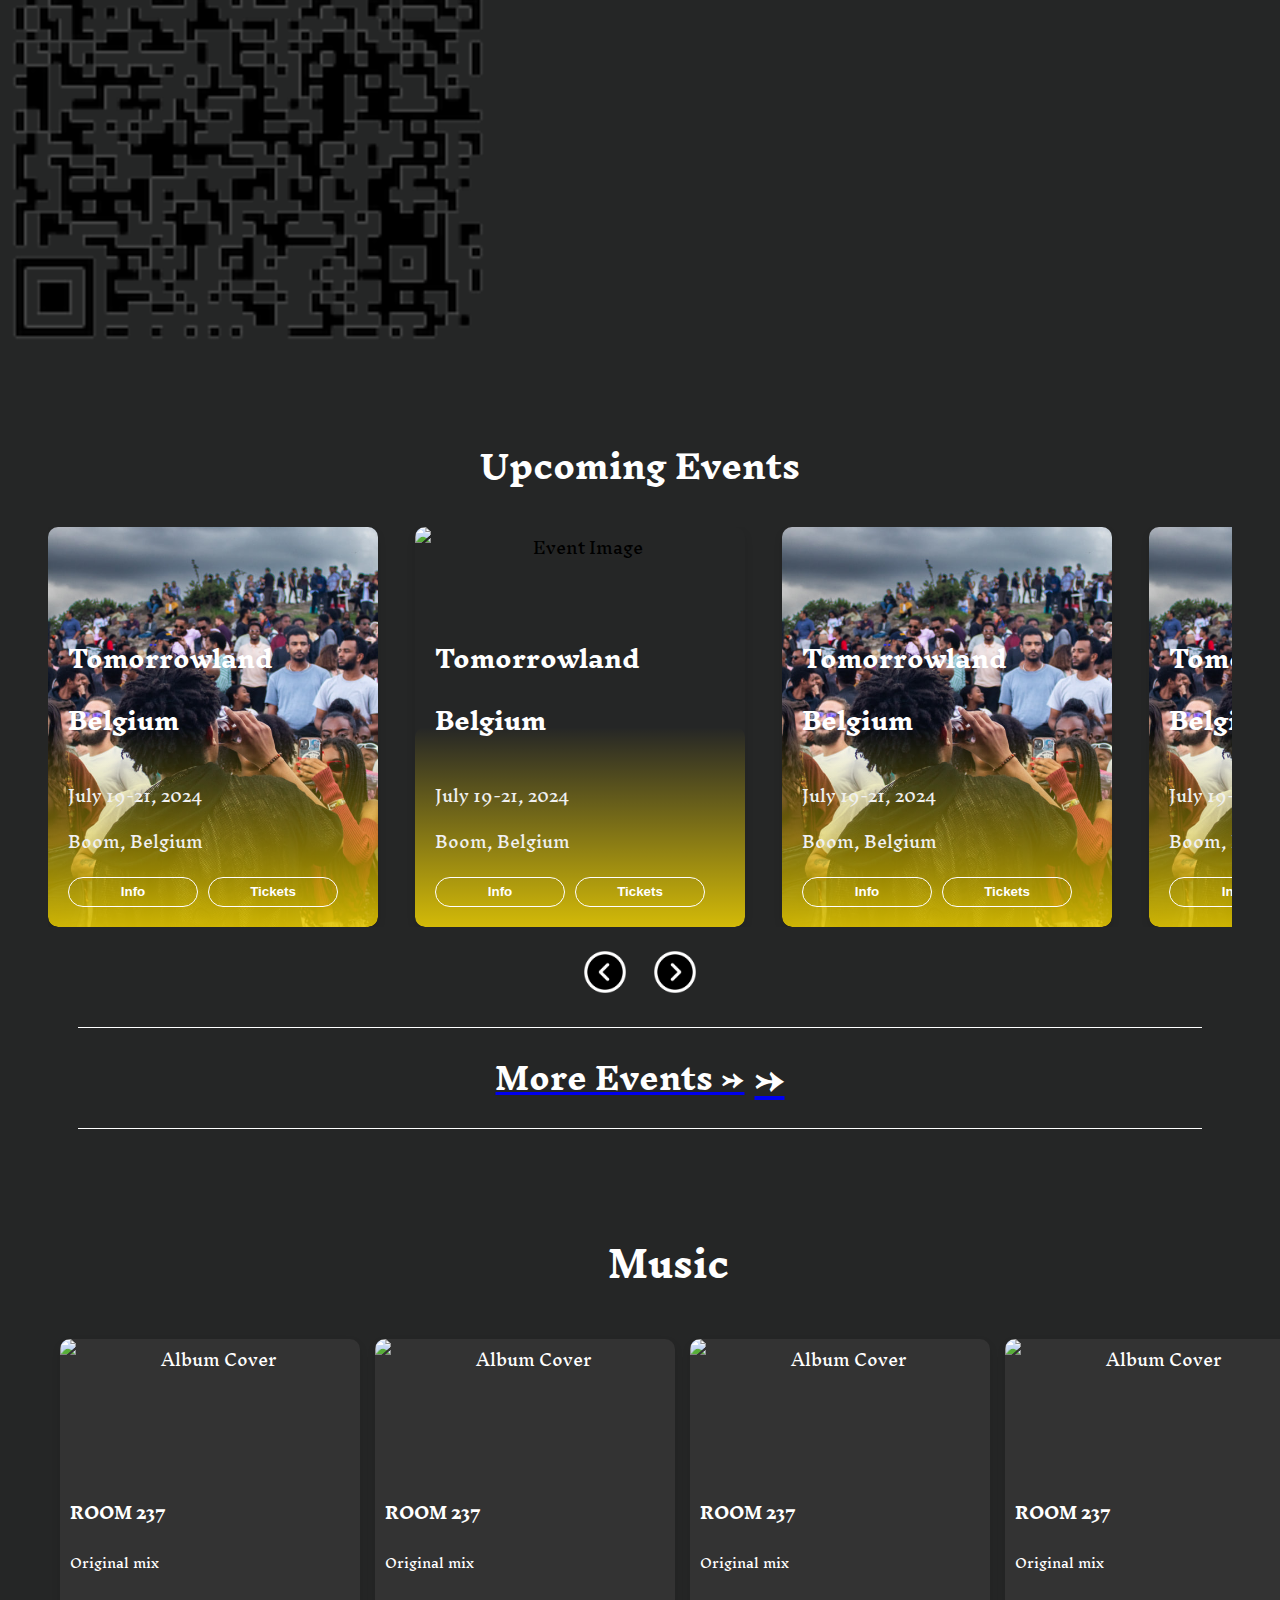
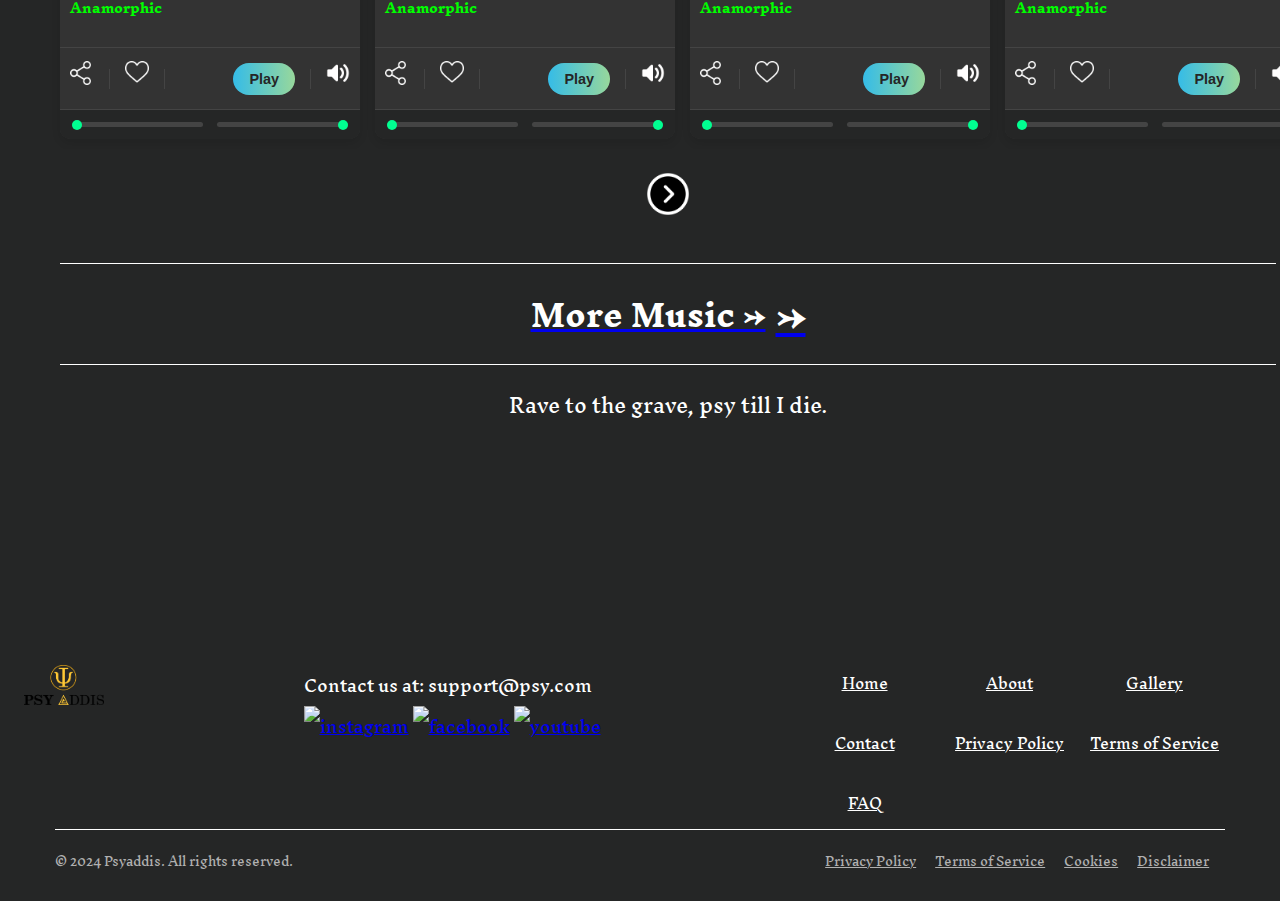
==== commit e5ec41a1: "Update index.html" ====
--- a/index.html
+++ b/index.html
@@ -92,7 +92,7 @@
         </p>
     </div>
     <div class="info-image md:w-1/2 flex justify-center">
-        <img src="qr.jpg" alt="Event Image" class="w-full md:w-96 h-auto">
+        <img src="qr.png" alt="Event Image" class="w-full md:w-96 h-auto">
     </div>
 </div>
 
@@ -588,4 +588,4 @@
 
 
 </body>
-</html>+</html>
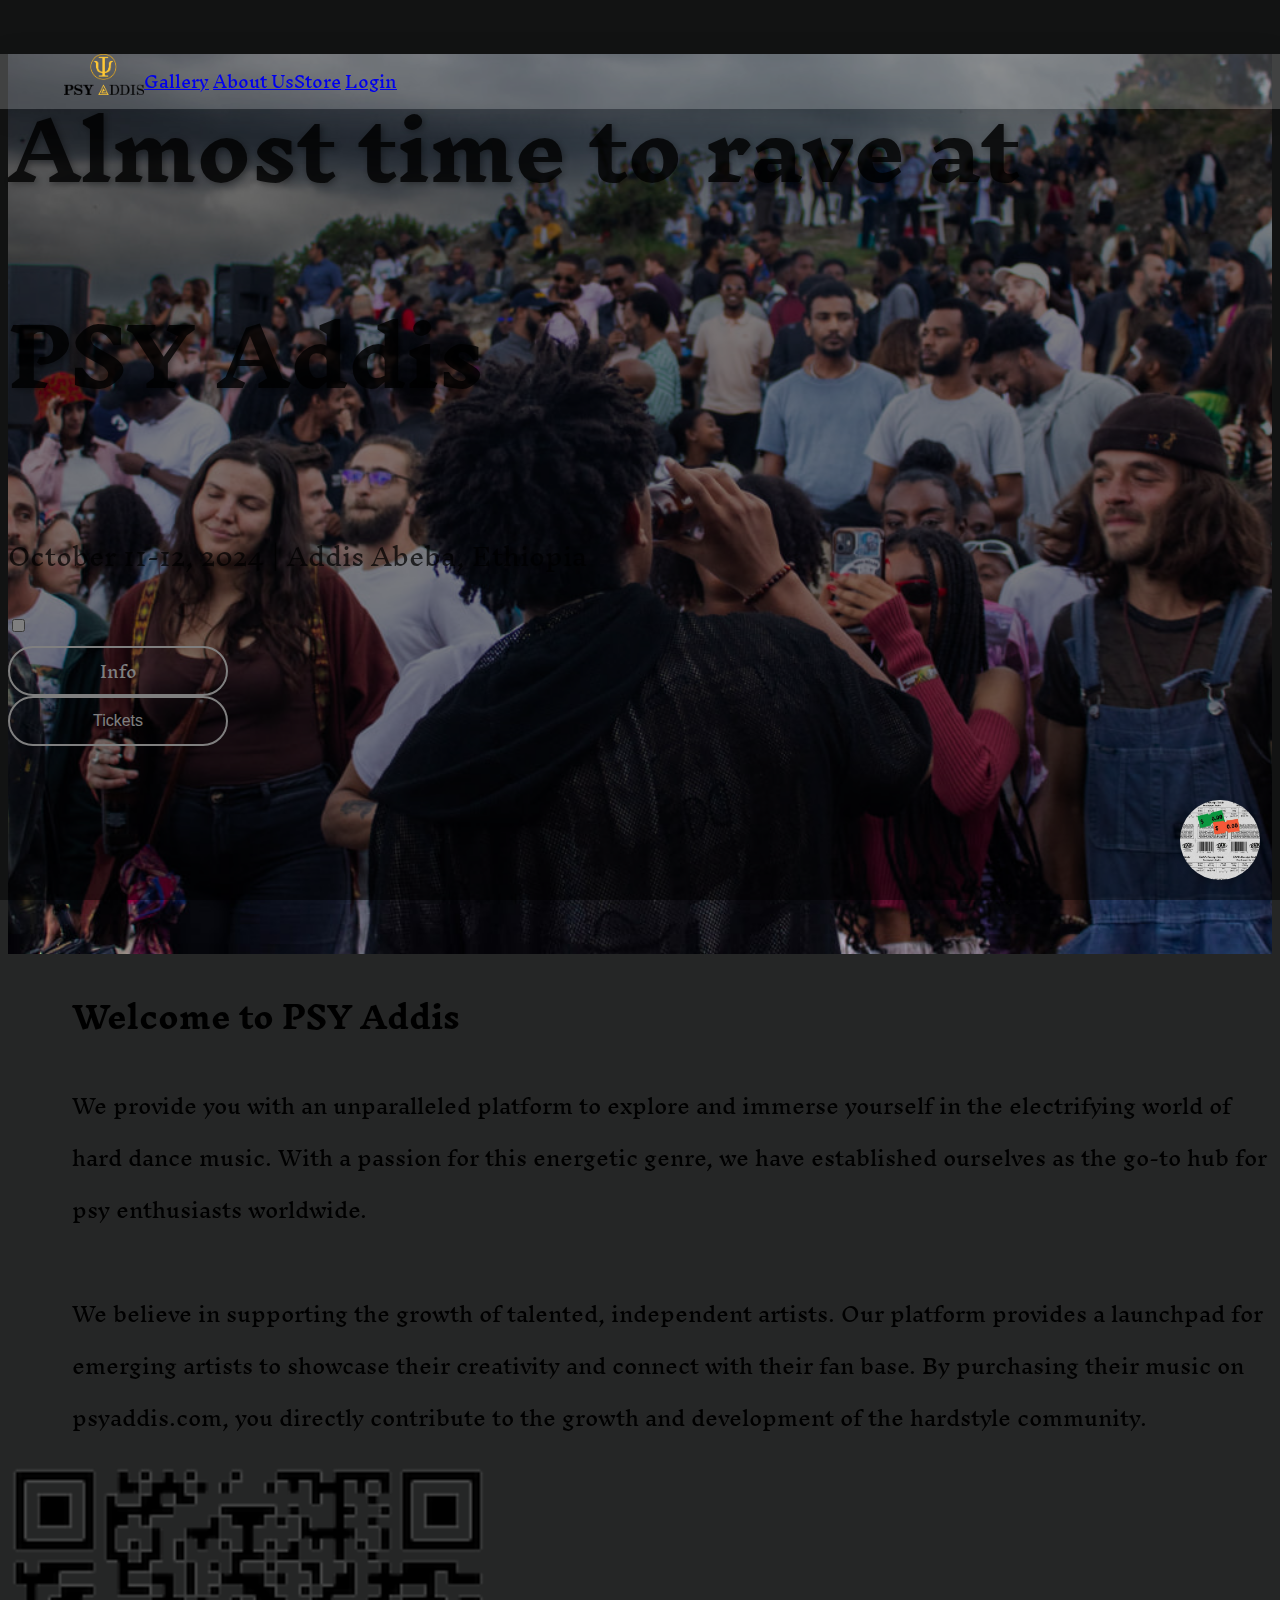
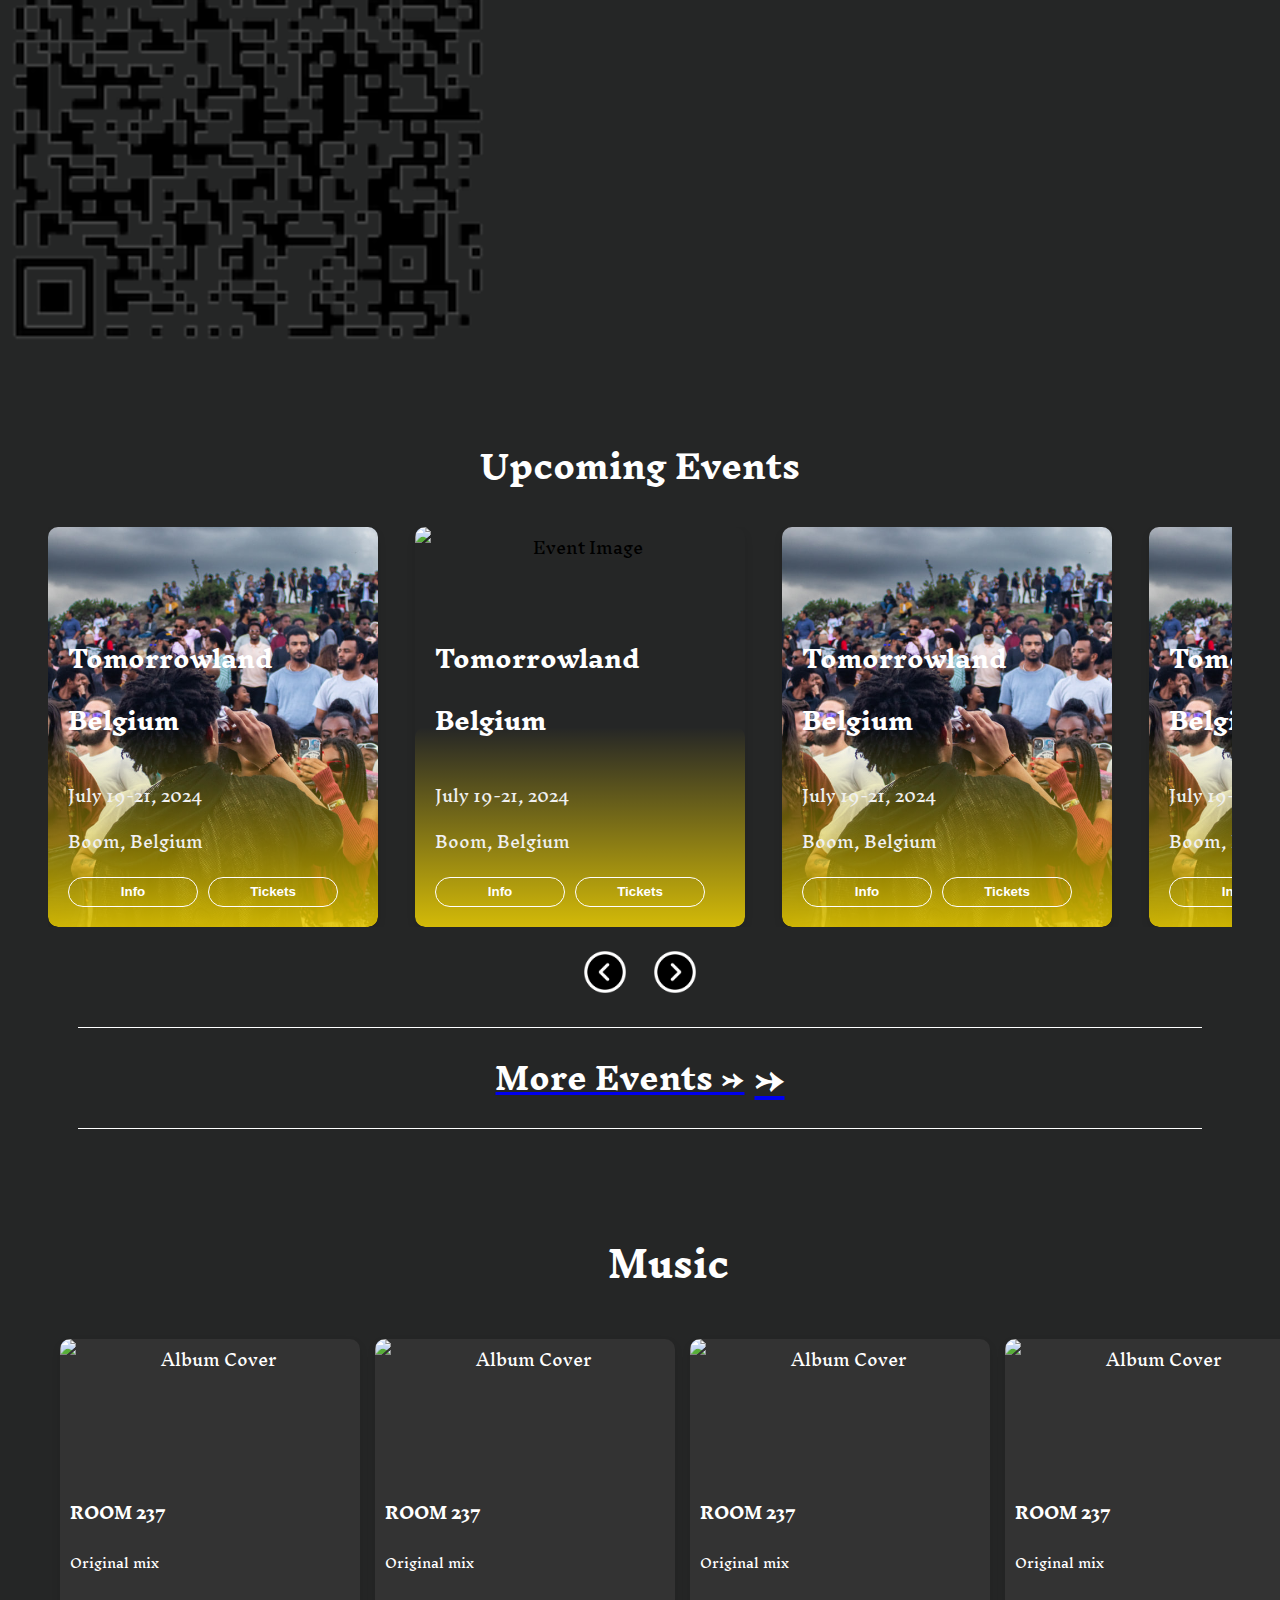
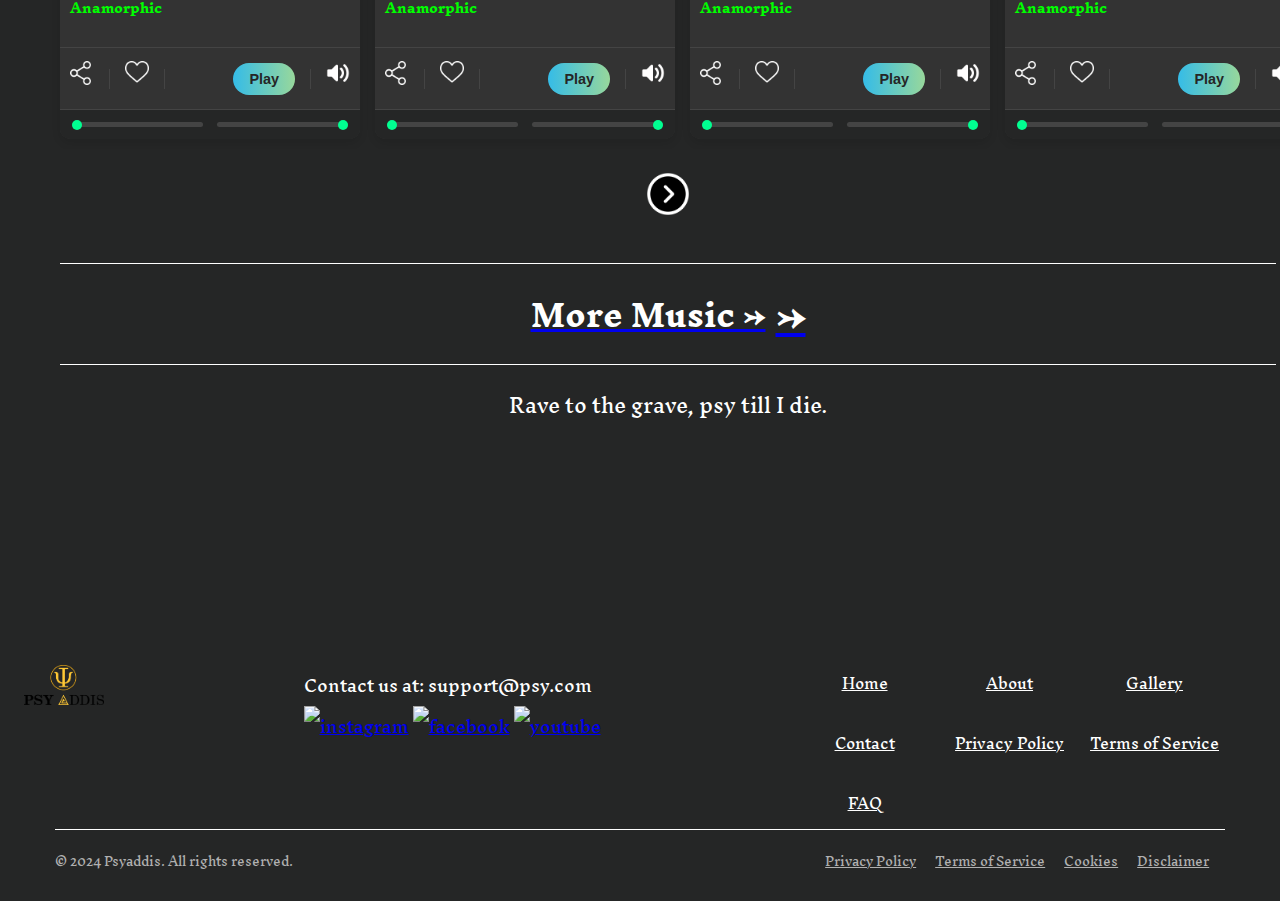
==== commit ef63b5eb: "Update index.html" ====
--- a/index.html
+++ b/index.html
@@ -86,9 +86,9 @@
     <div class="info-text md:w-1/2 md:mr-16 mb-10 md:mb-0">
         <h2 class="text-3xl font-bold mb-4">Welcome to PSY Addis</h2>
         <p class="text-lg">
-            We provide you with an unparalleled platform to explore and immerse yourself in the electrifying world of hard dance music. With a passion for this energetic genre, we have established ourselves as the go-to hub for hardstyle enthusiasts worldwide.
+            We provide you with an unparalleled platform to explore and immerse yourself in the electrifying world of hard dance music. With a passion for this energetic genre, we have established ourselves as the go-to hub for psy enthusiasts worldwide.
             <br><br>
-            We believe in supporting the growth of talented, independent artists. Our platform provides a launchpad for emerging artists to showcase their creativity and connect with their fan base. By purchasing their music on Hardstyle.com, you directly contribute to the growth and development of the hardstyle community.
+            We believe in supporting the growth of talented, independent artists. Our platform provides a launchpad for emerging artists to showcase their creativity and connect with their fan base. By purchasing their music on psyaddis.com, you directly contribute to the growth and development of the hardstyle community.
         </p>
     </div>
     <div class="info-image md:w-1/2 flex justify-center">
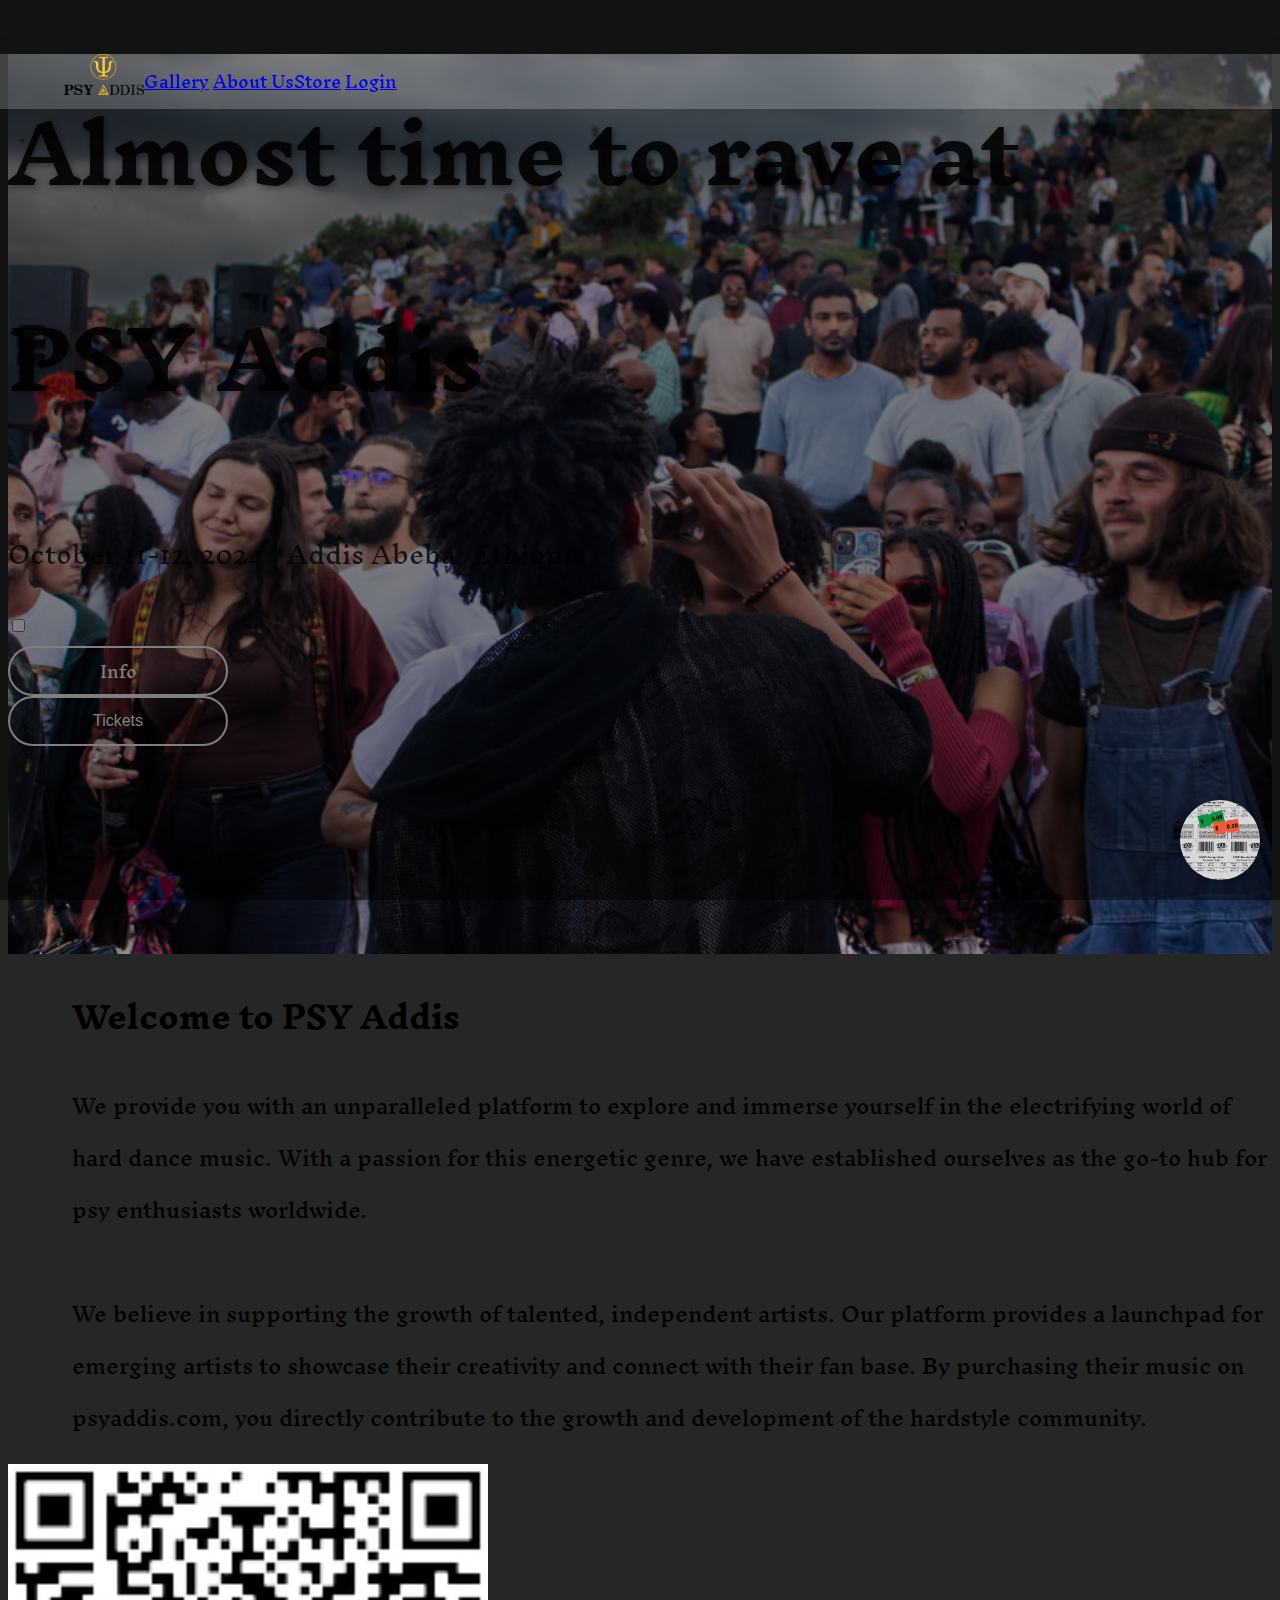
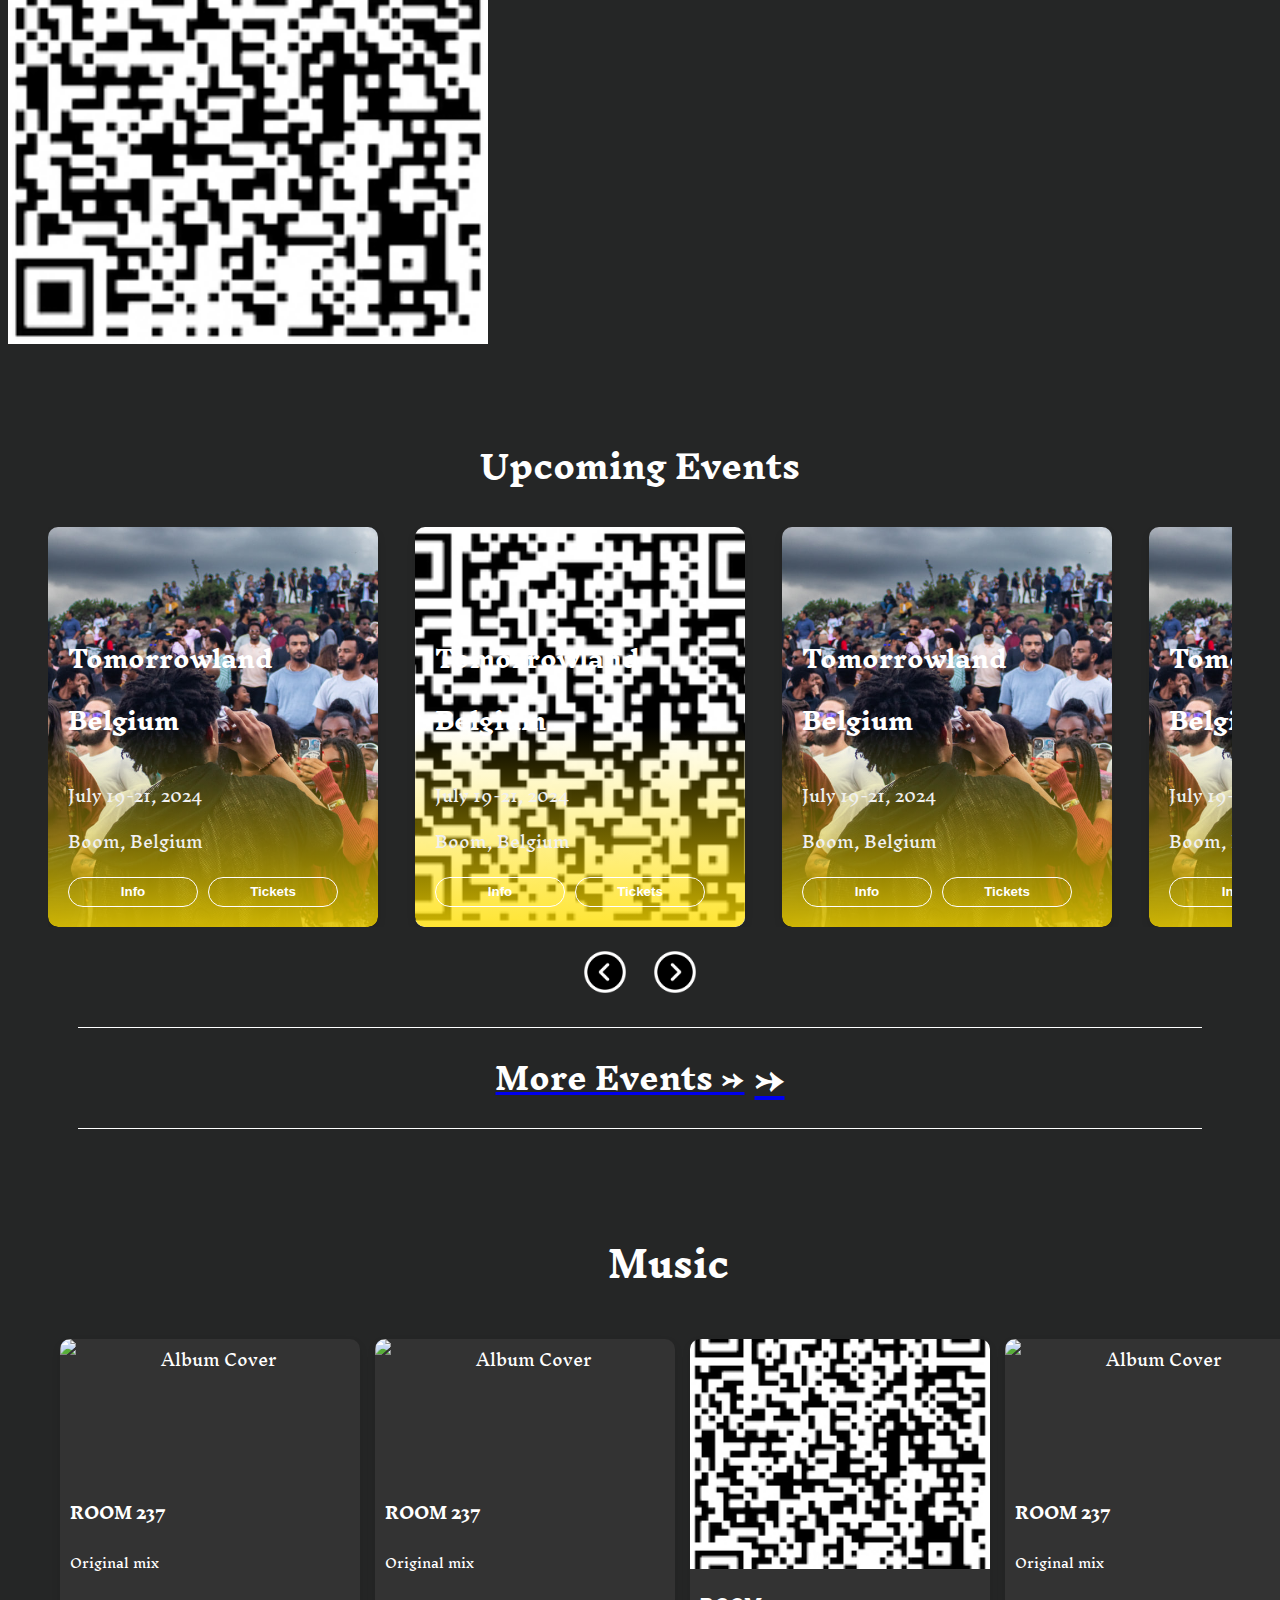
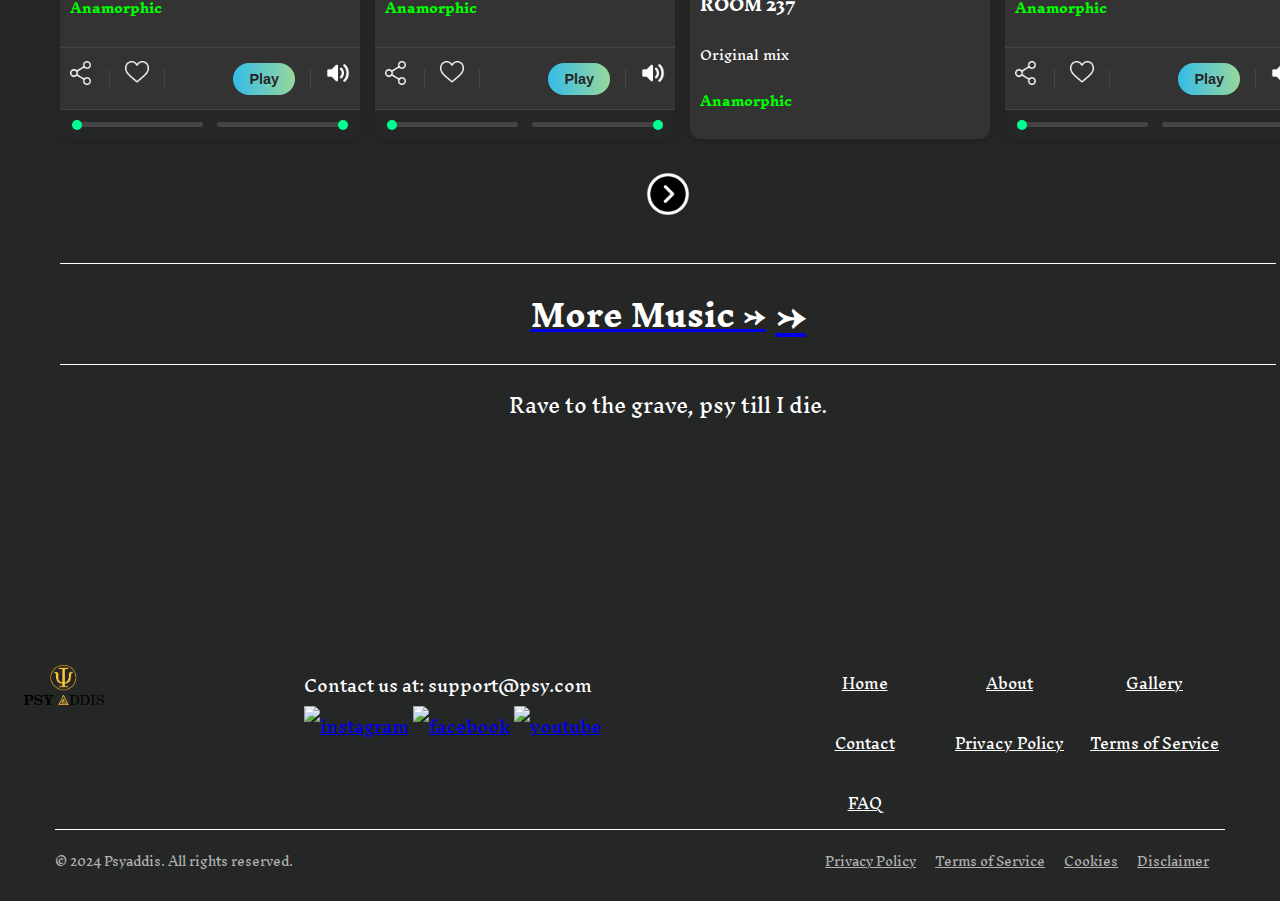
==== commit 5072e41f: "Update index.html" ====
--- a/index.html
+++ b/index.html
@@ -92,7 +92,7 @@
         </p>
     </div>
     <div class="info-image md:w-1/2 flex justify-center">
-        <img src="qr.png" alt="Event Image" class="w-full md:w-96 h-auto">
+        <img src="qr.jpg" alt="Event Image" class="w-full md:w-96 h-auto">
     </div>
 </div>
 
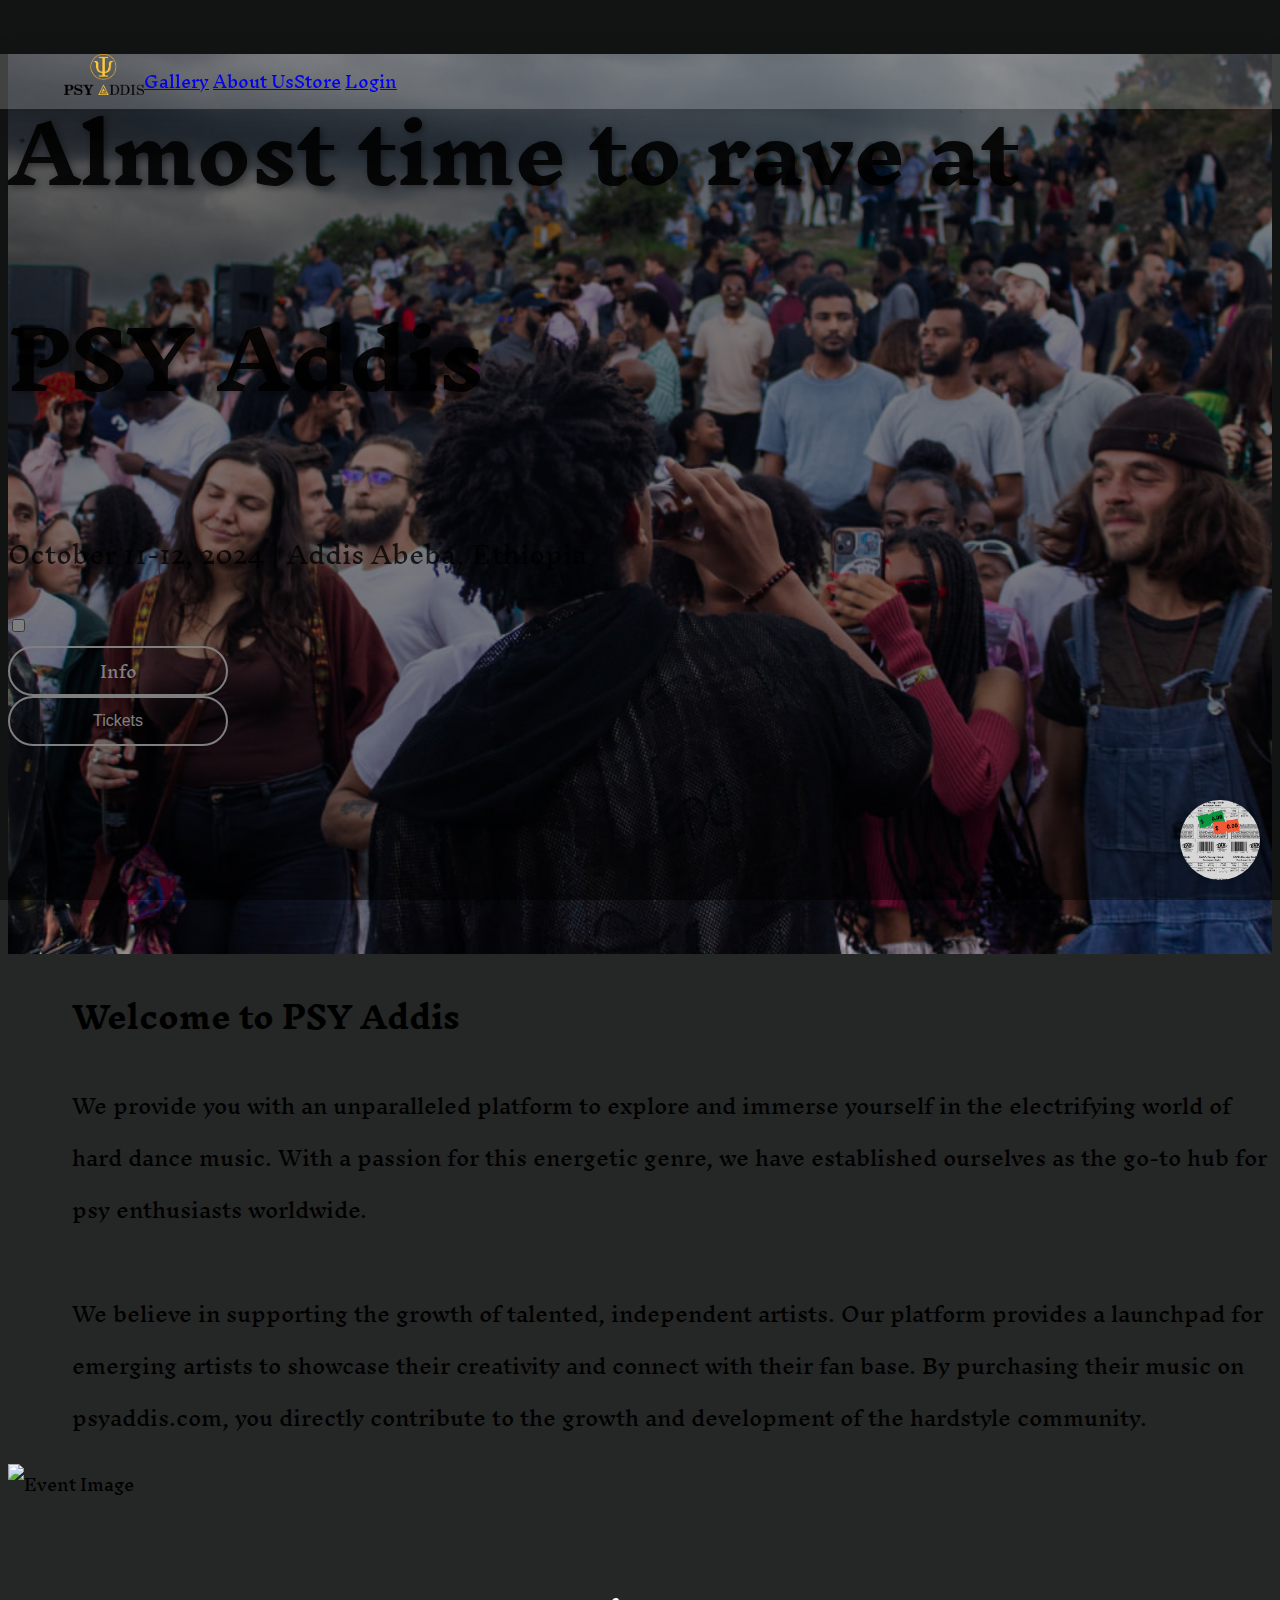
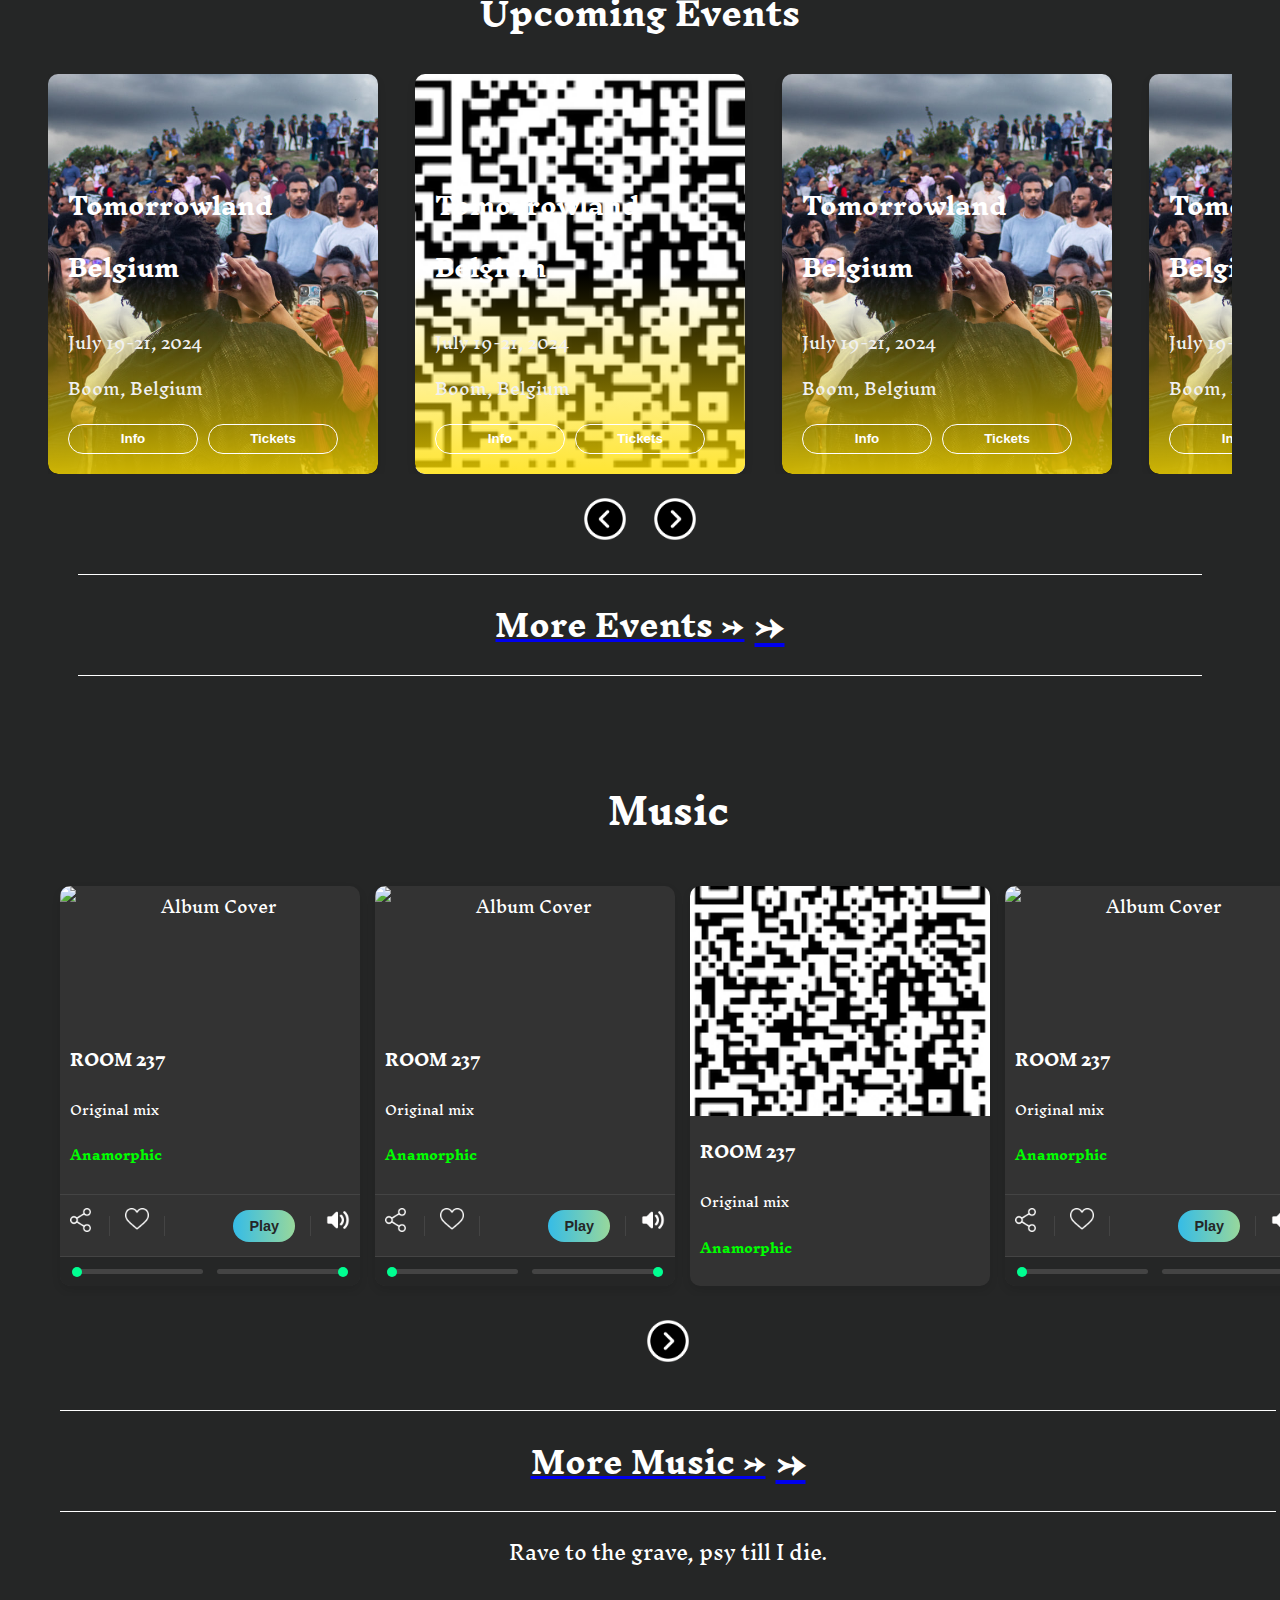
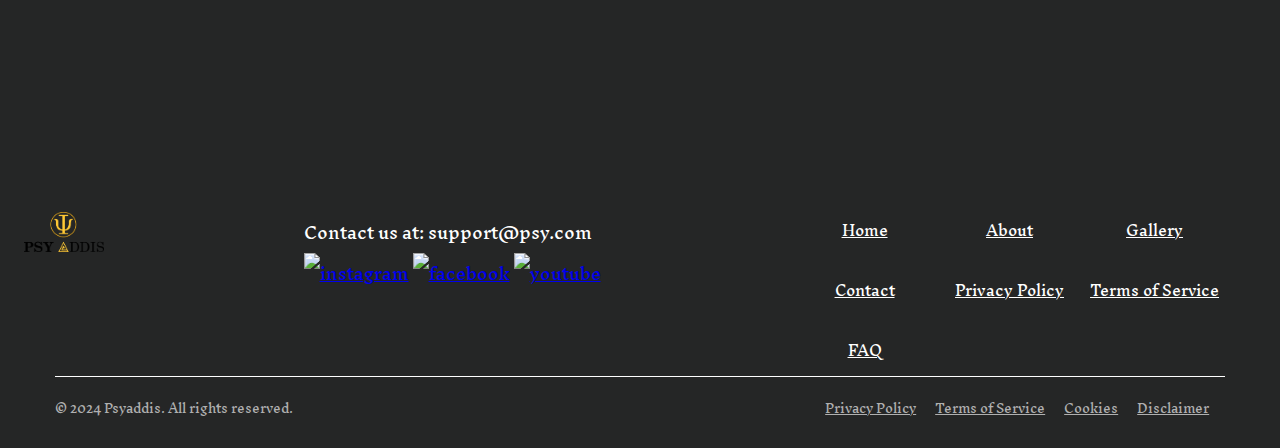
==== commit 44aa1456: "Update index.html" ====
--- a/index.html
+++ b/index.html
@@ -92,7 +92,7 @@
         </p>
     </div>
     <div class="info-image md:w-1/2 flex justify-center">
-        <img src="qr.jpg" alt="Event Image" class="w-full md:w-96 h-auto">
+        <img src="psyqr.png" alt="Event Image" class="w-full md:w-96 h-auto">
     </div>
 </div>
 
